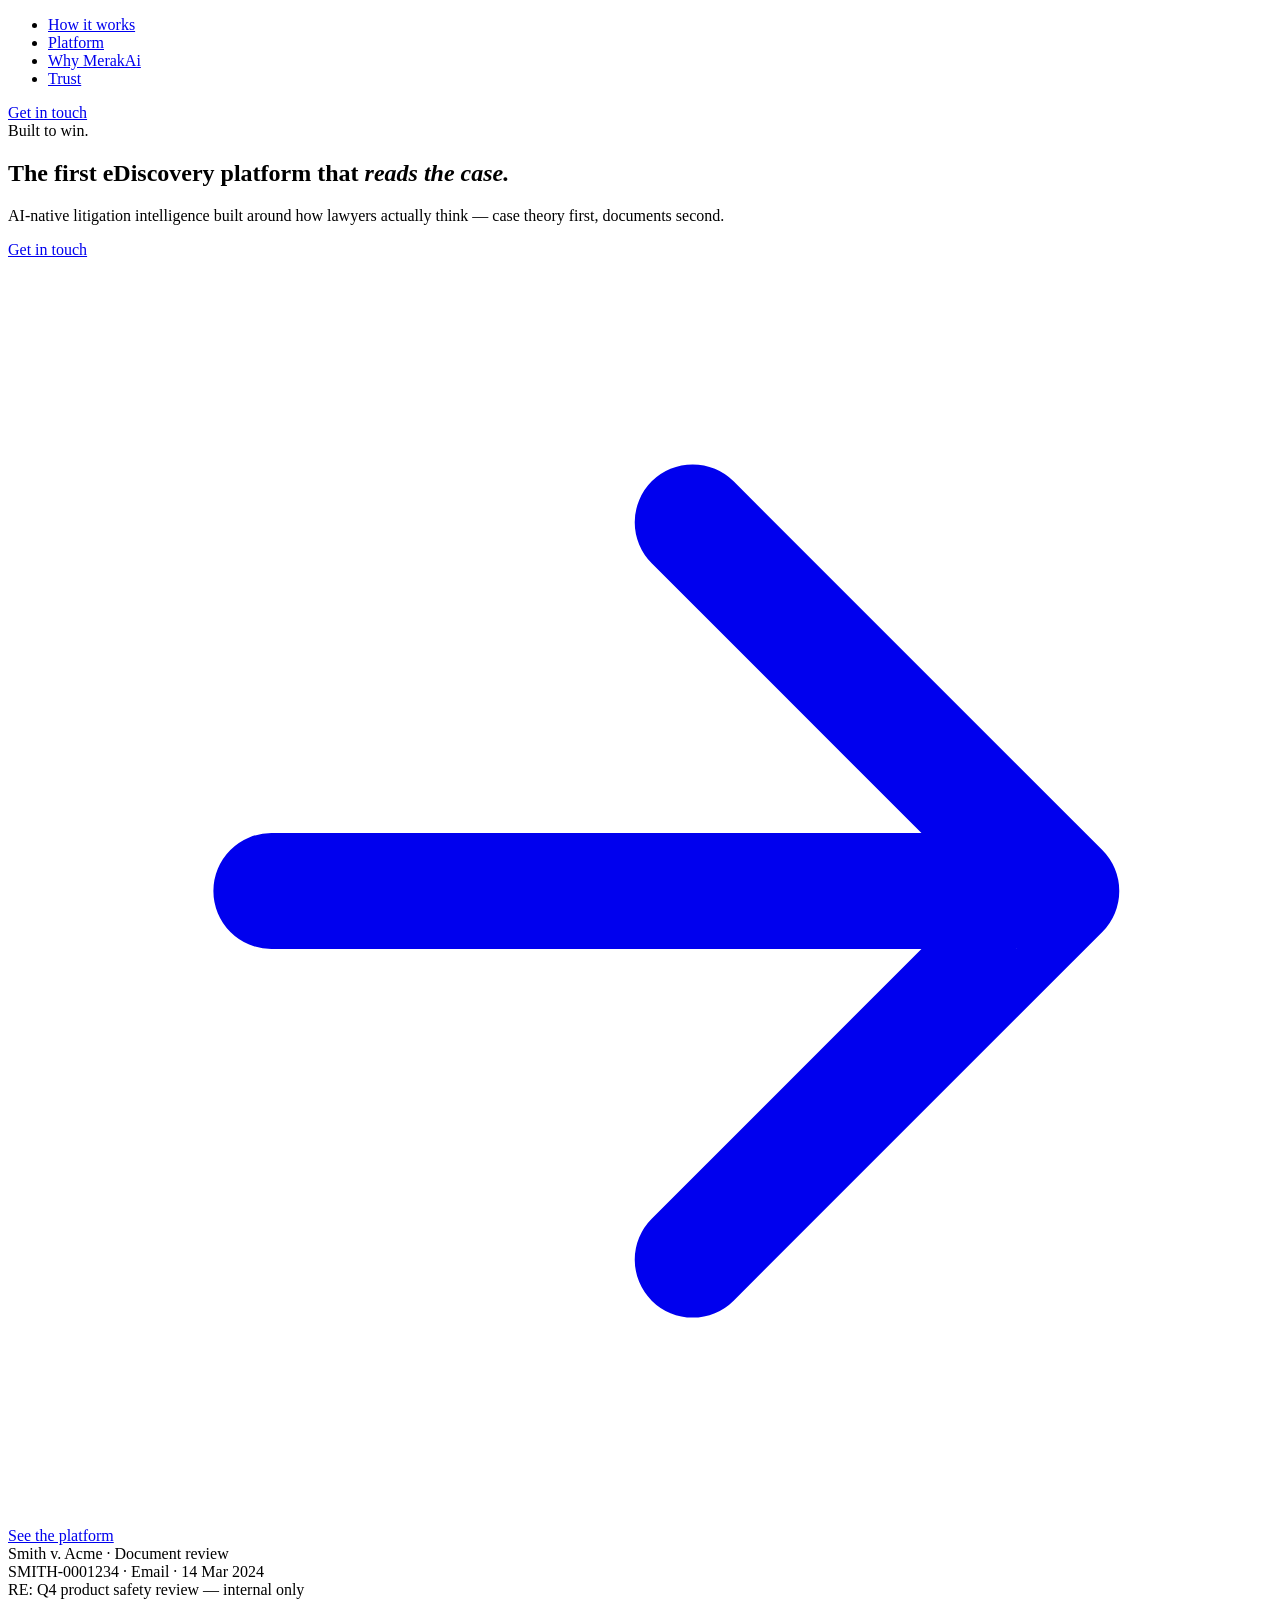
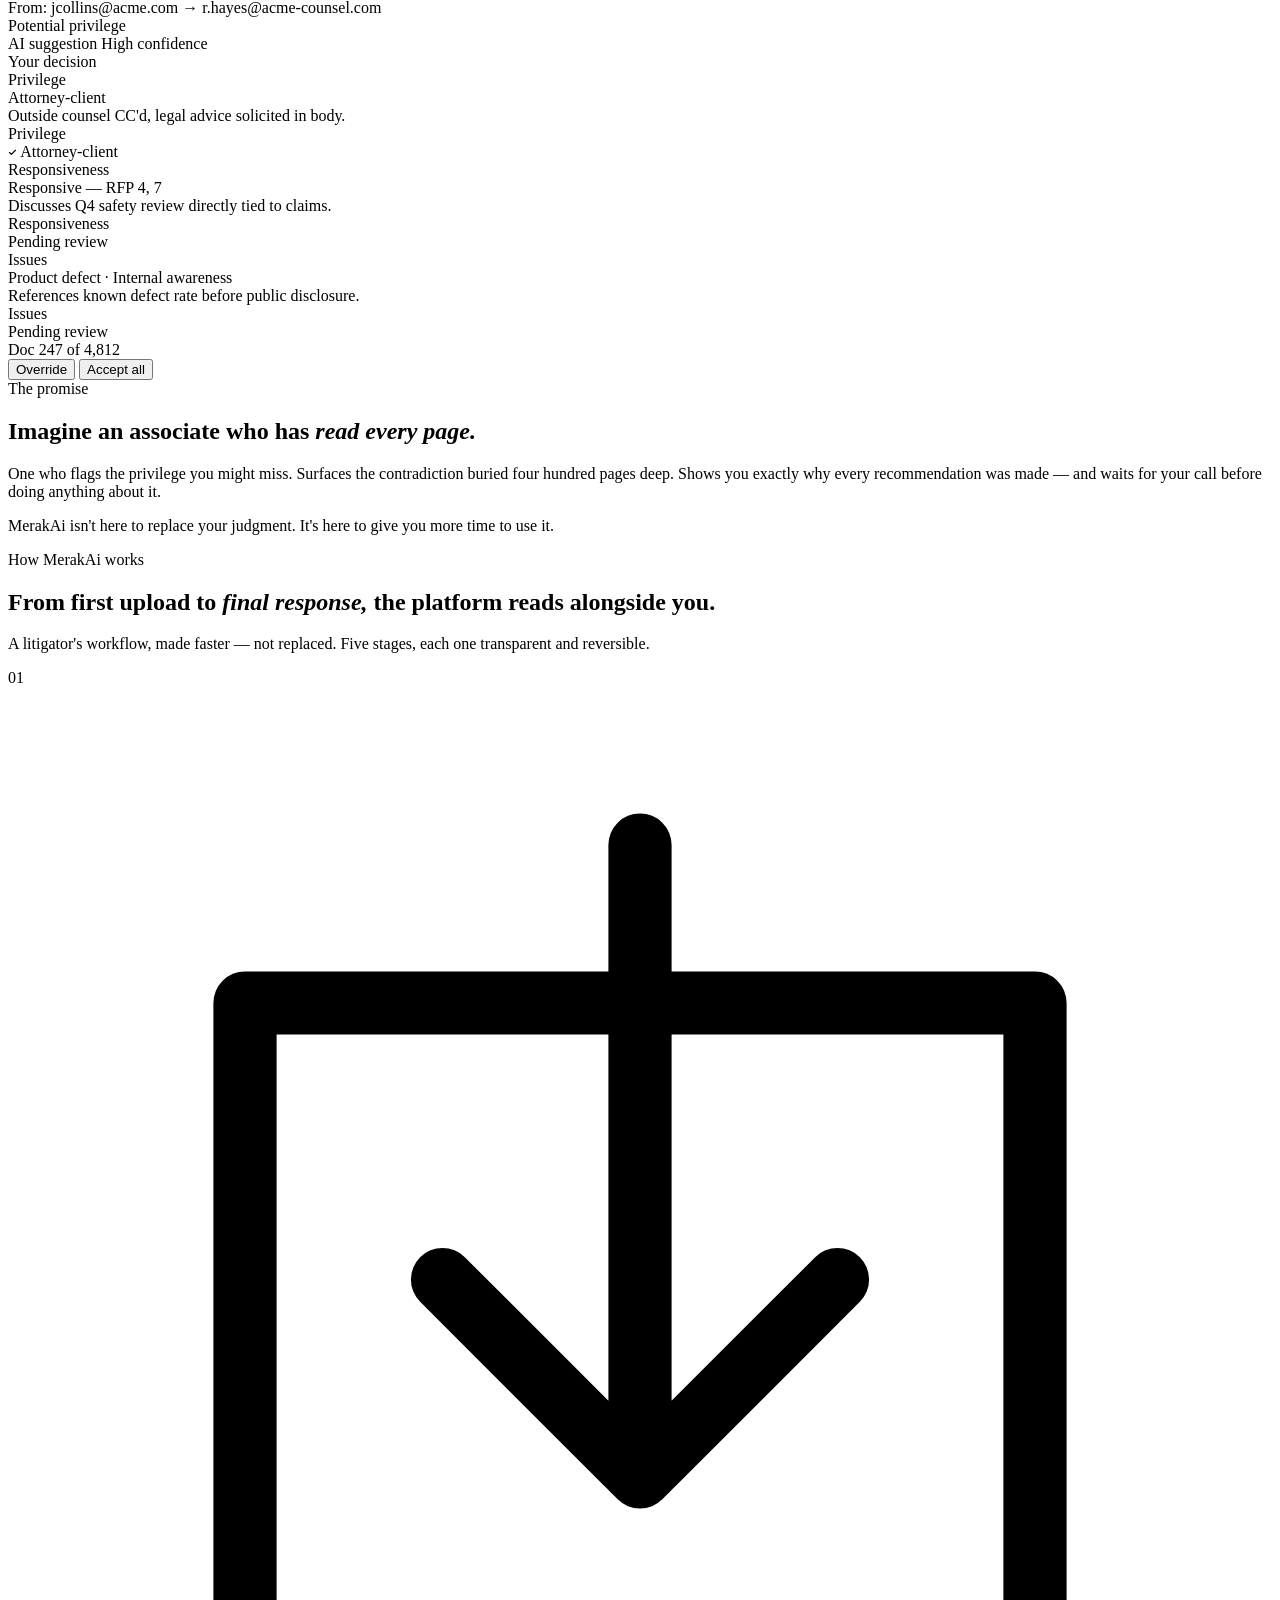
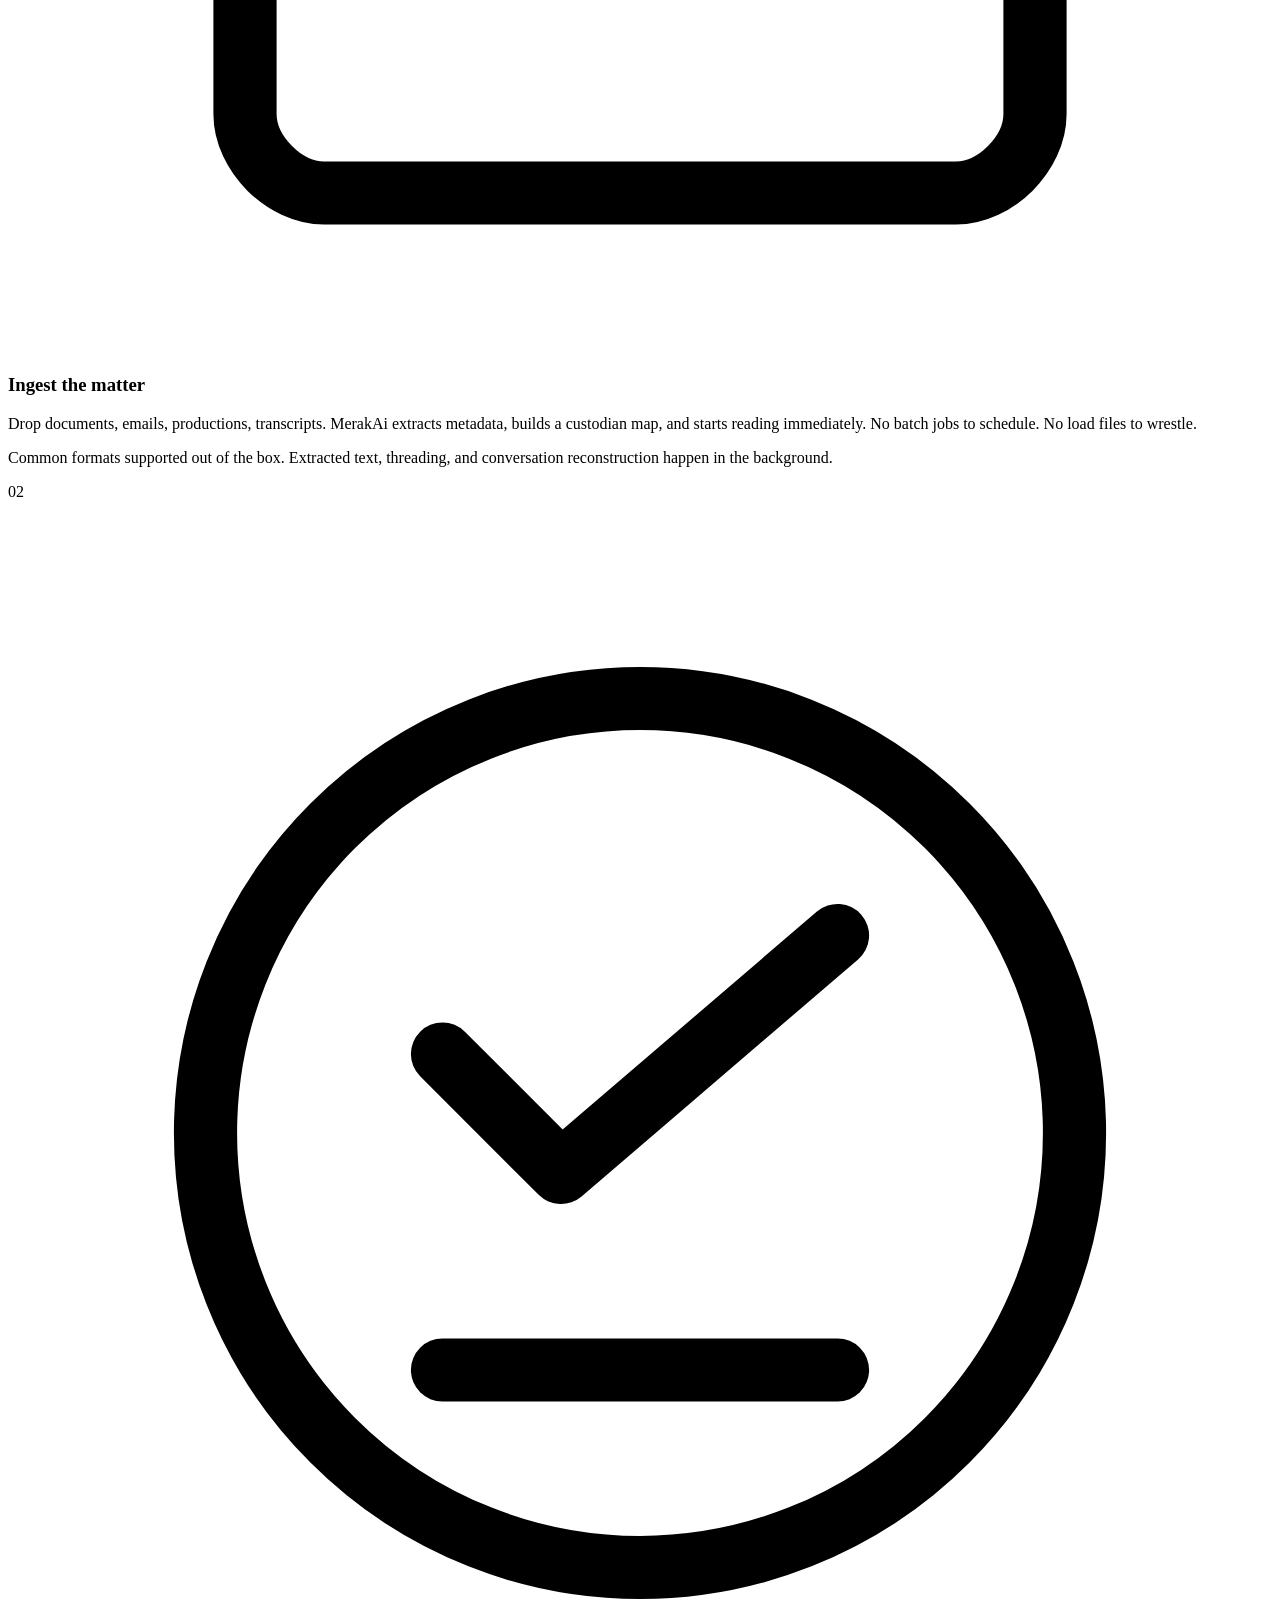
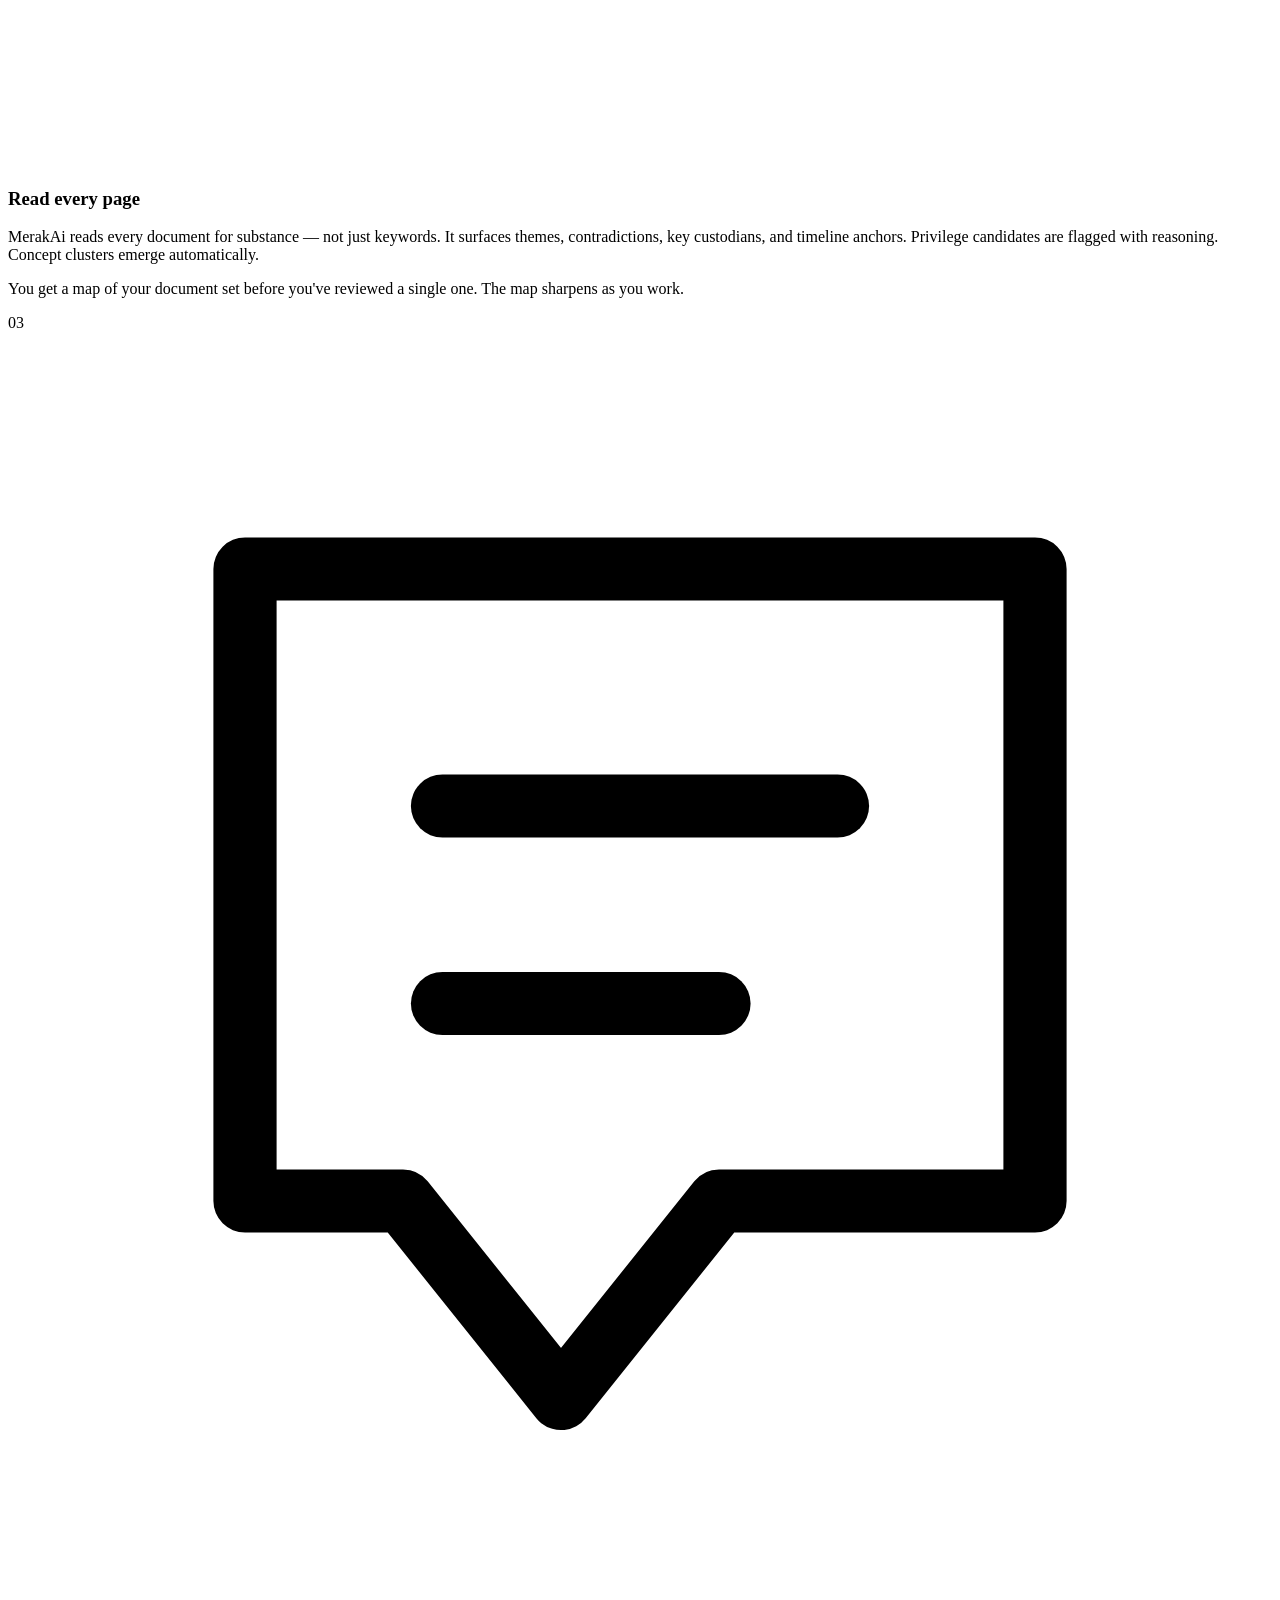
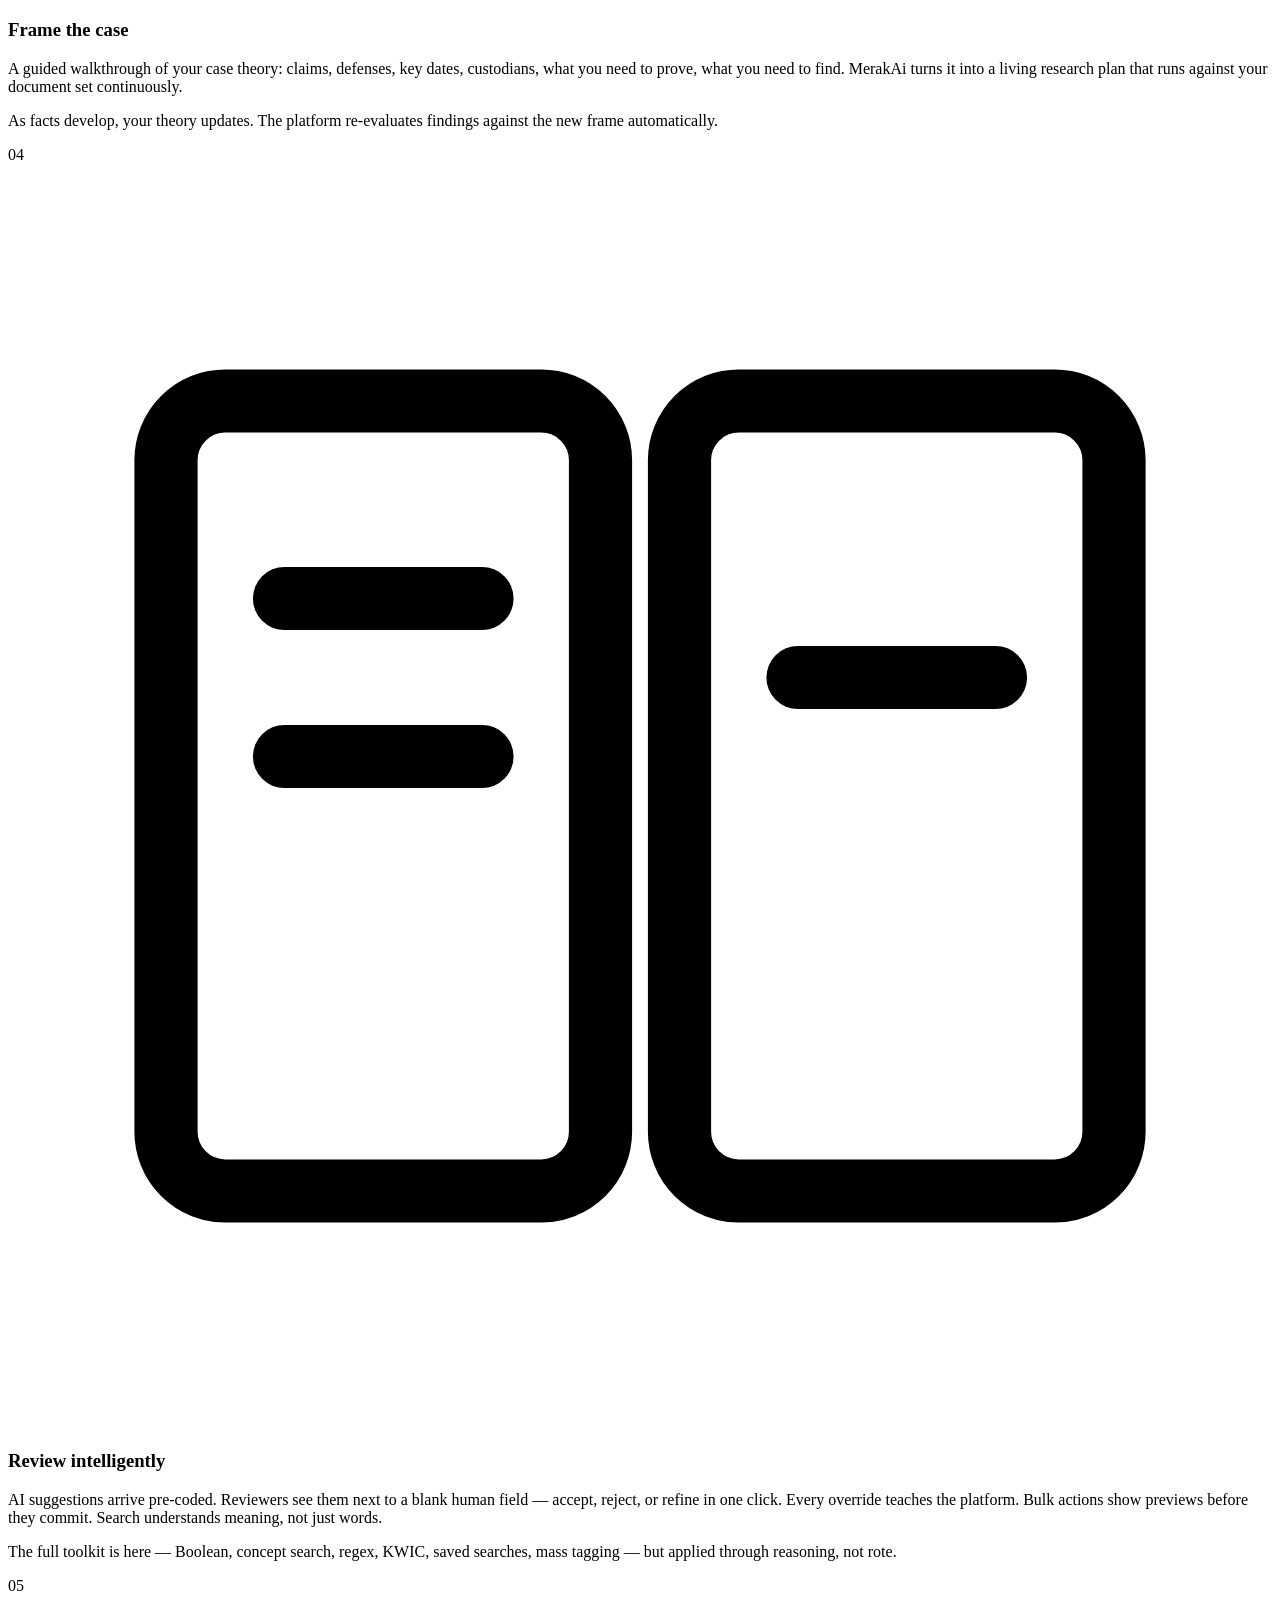
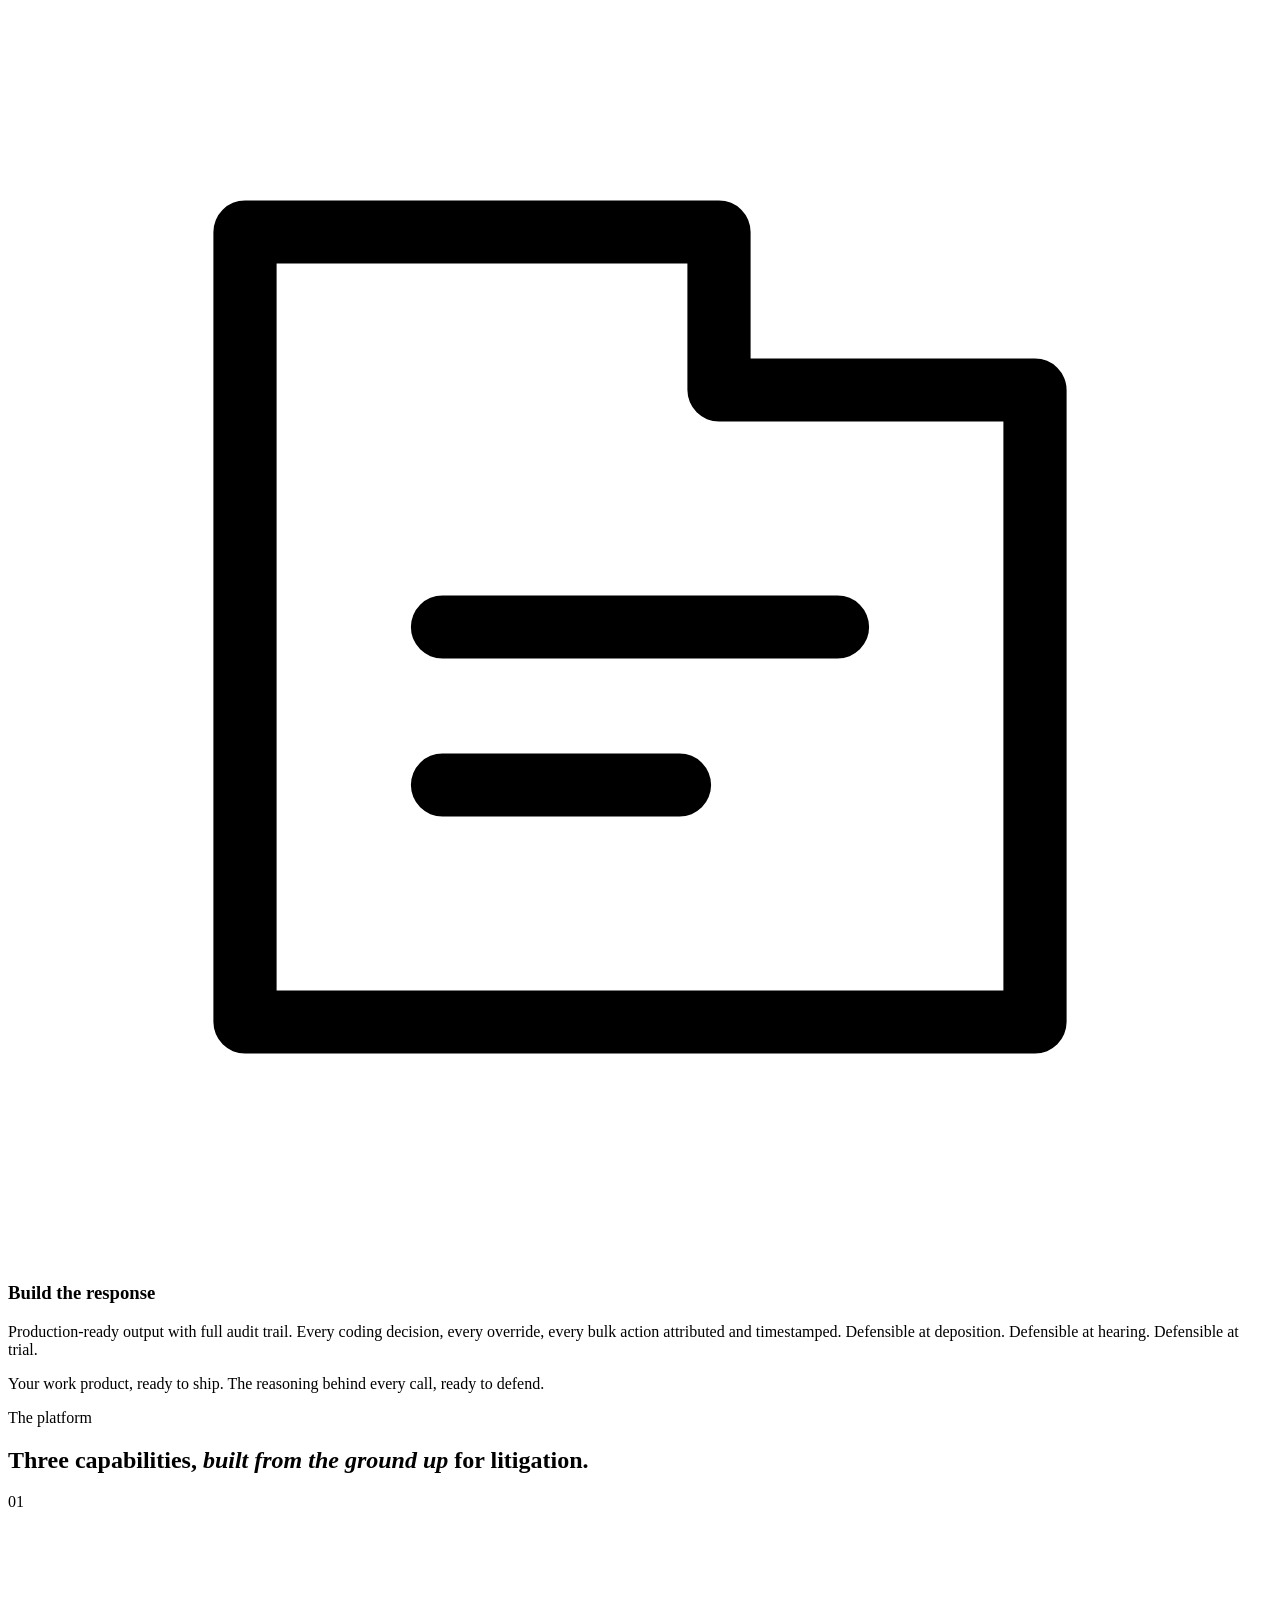
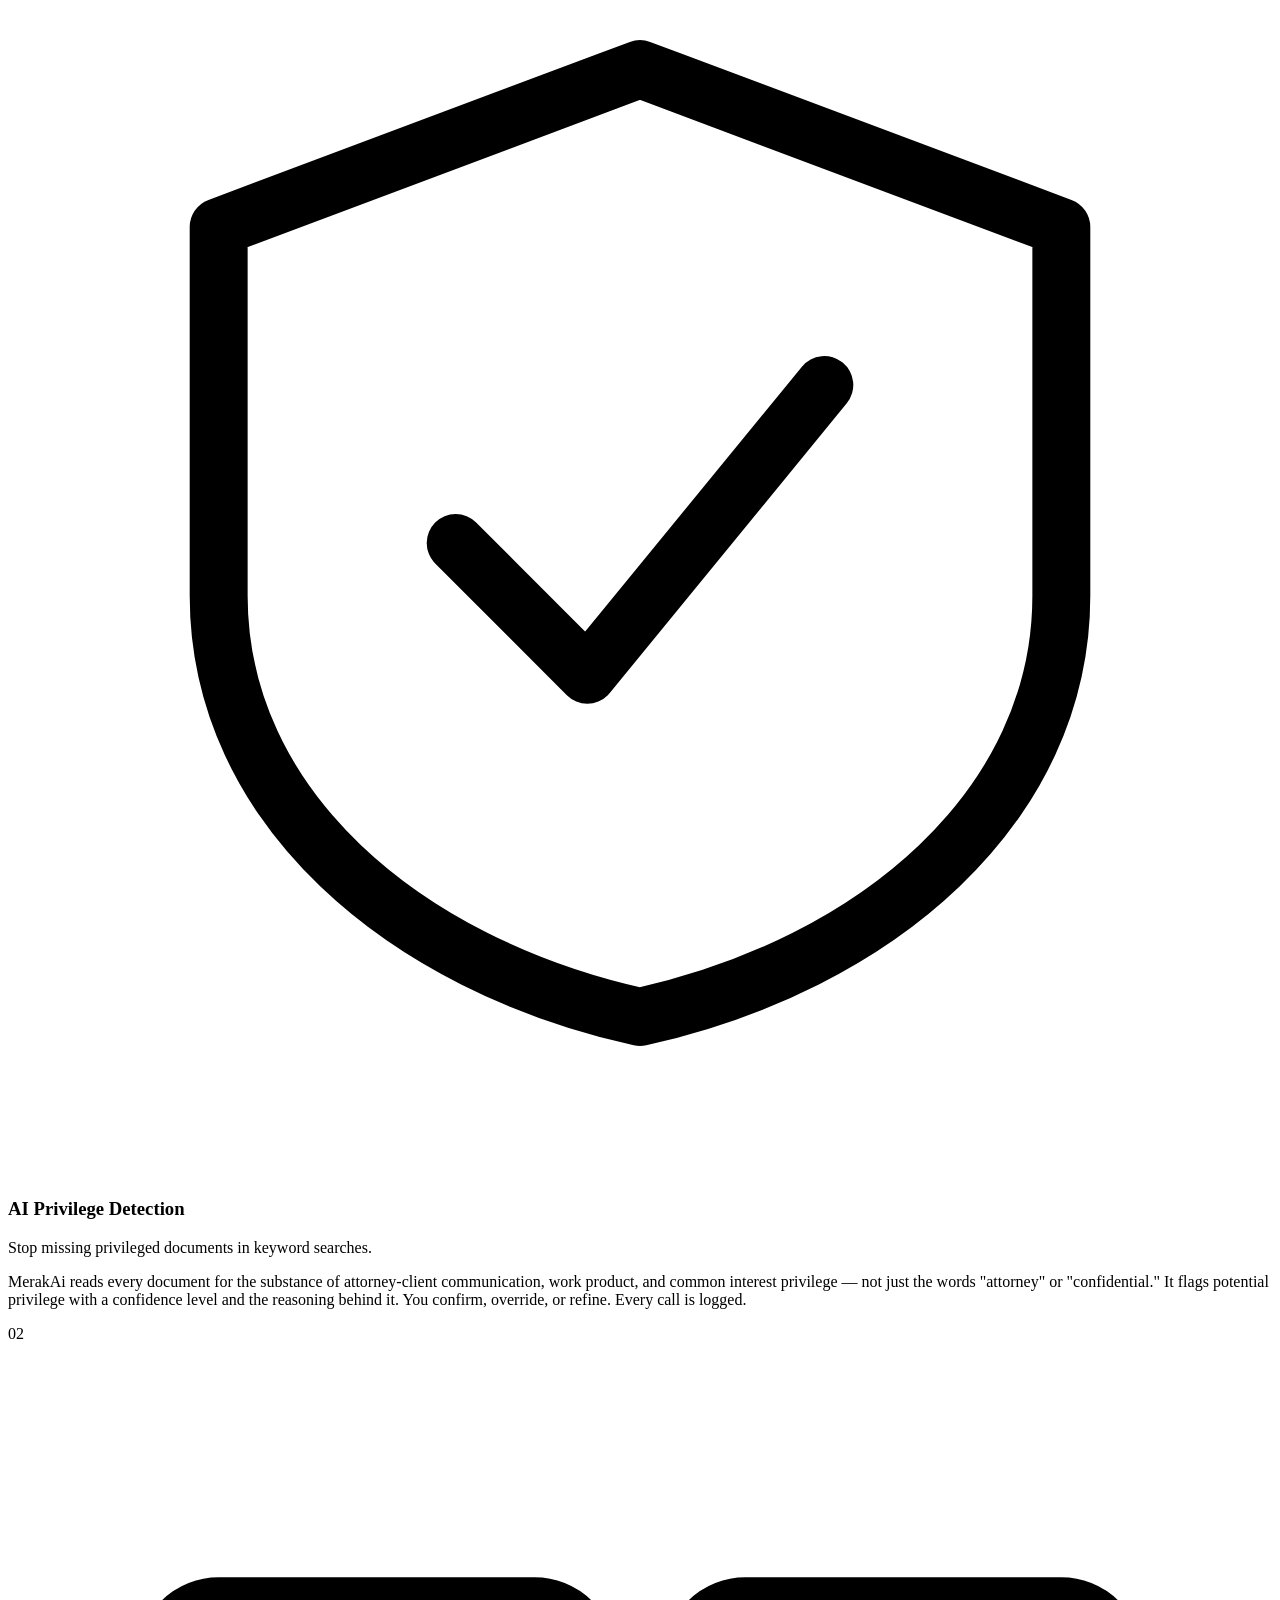
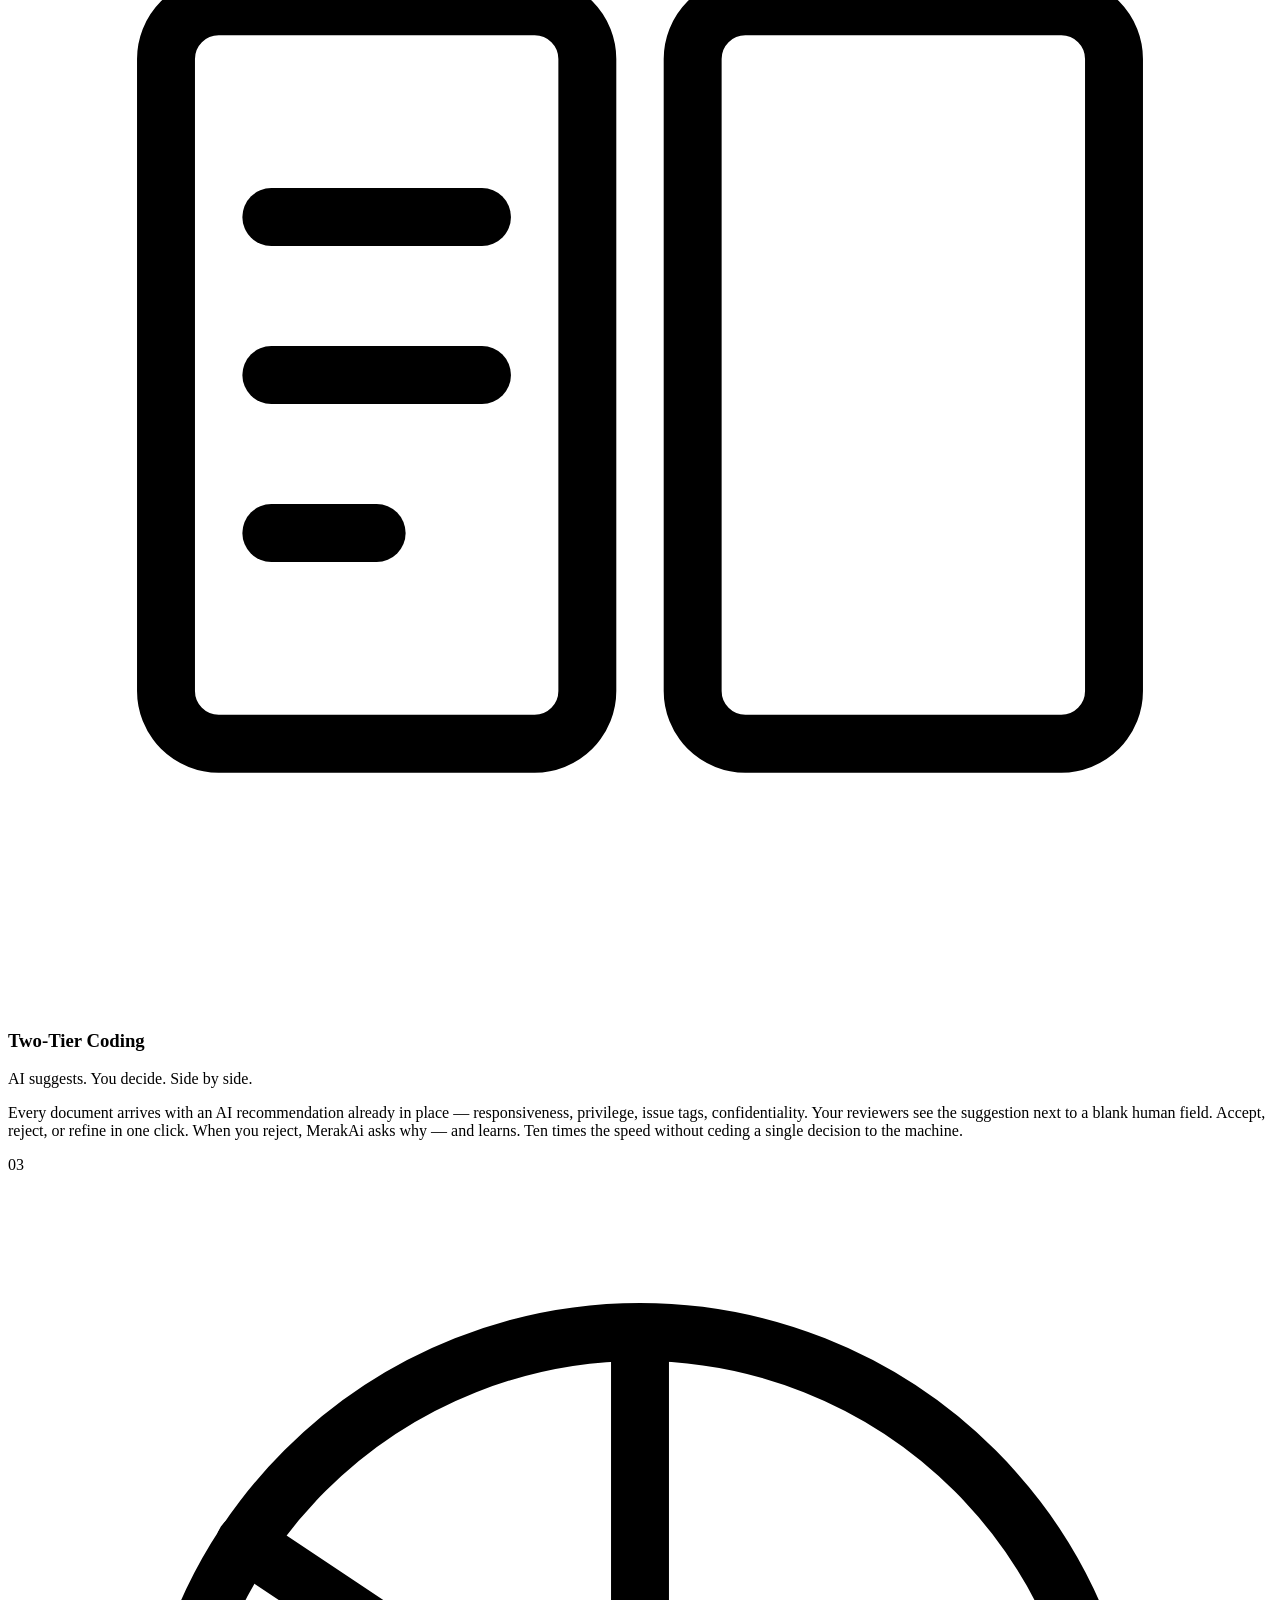
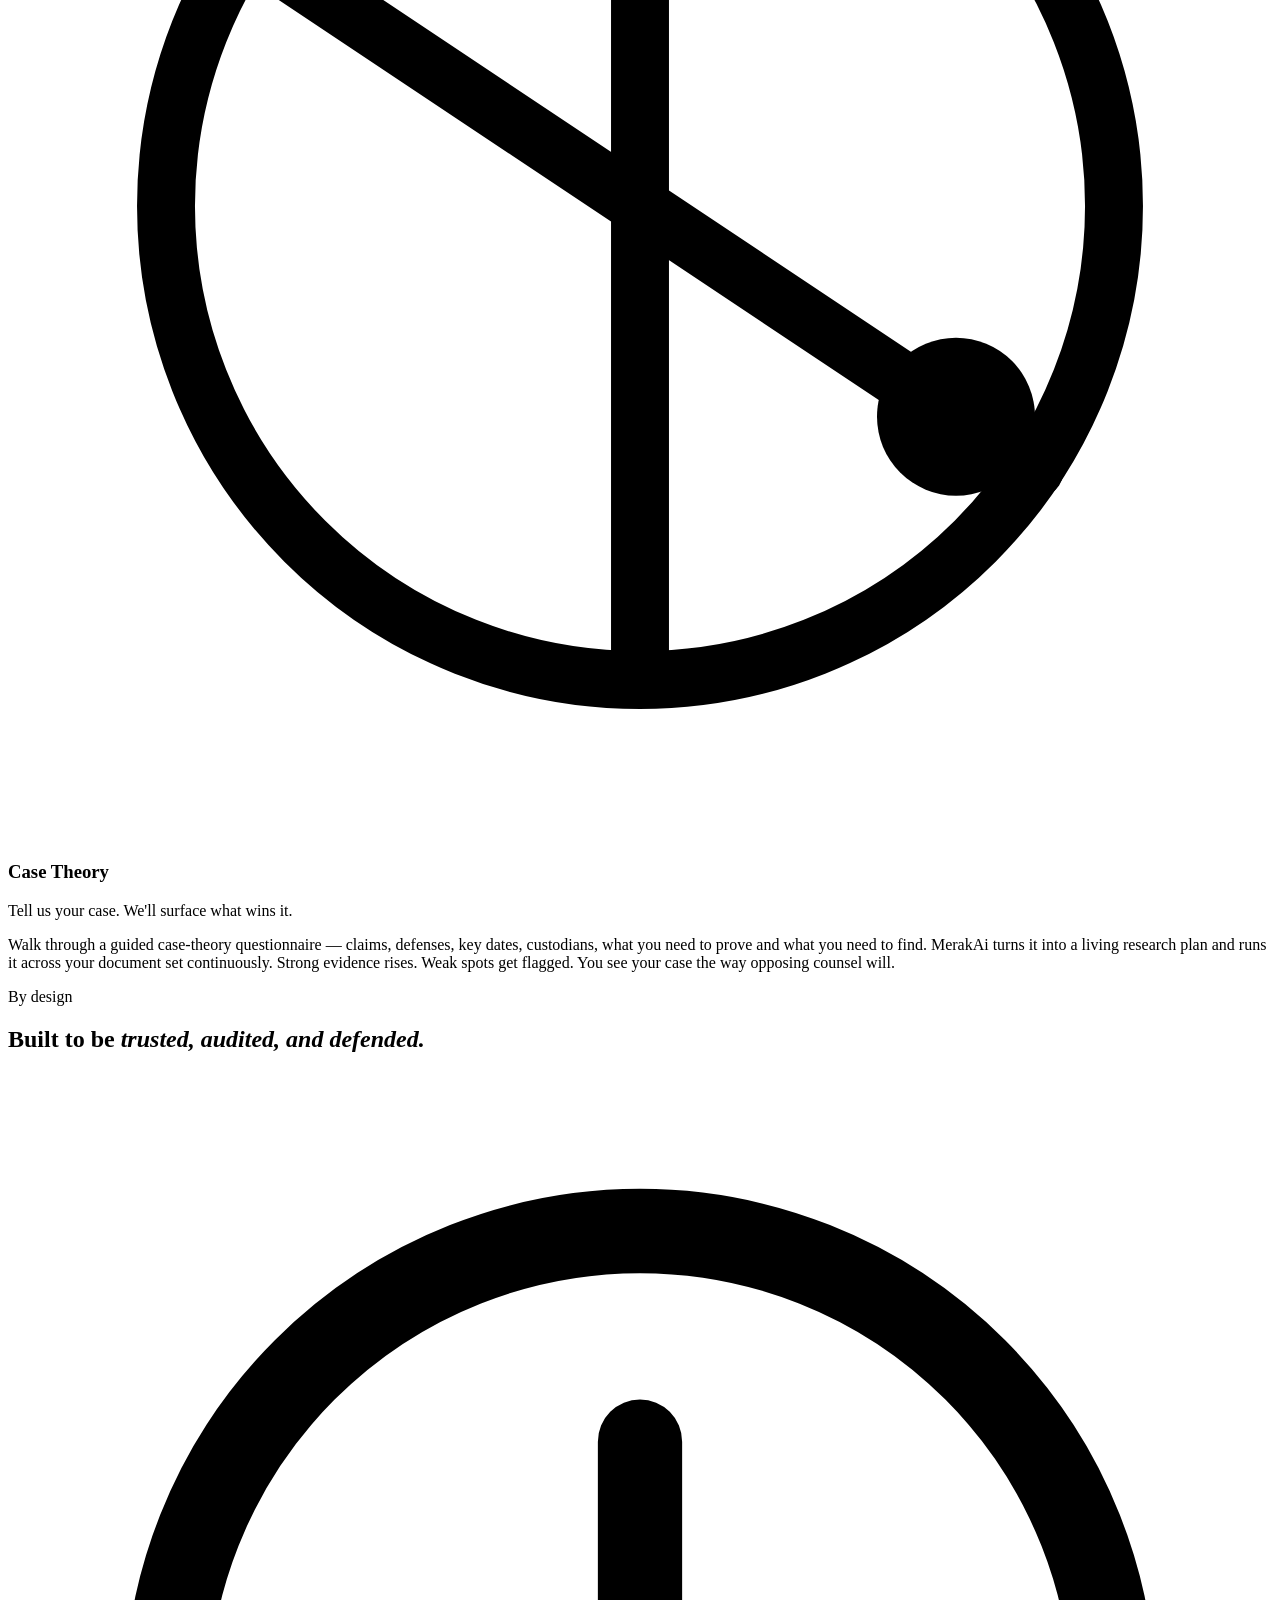
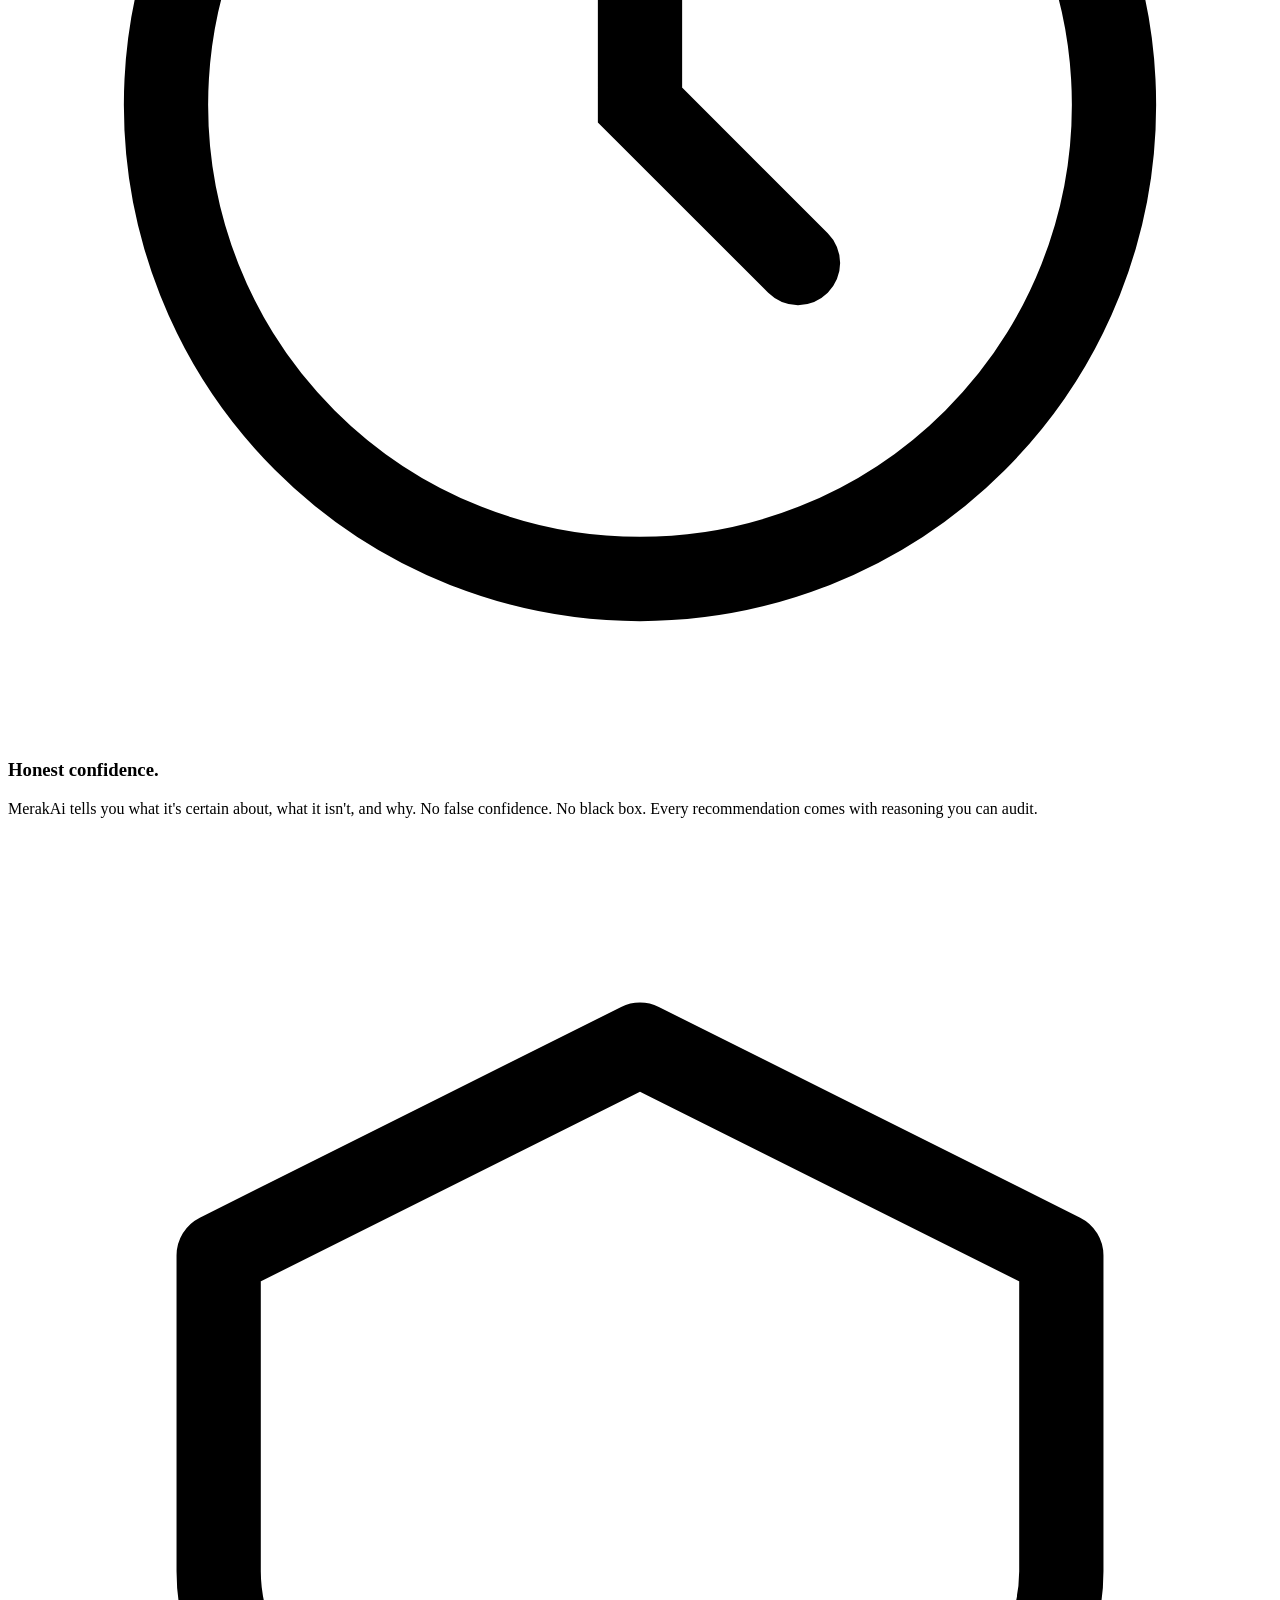
==== public/index.html @ f739e079 "Initial commit: MerakAi marketing site" ====
<!DOCTYPE html>
<html lang="en">
<head>
  <meta charset="UTF-8" />
  <meta name="viewport" content="width=device-width, initial-scale=1.0" />
  <title>MerakAi — Read the case.</title>
  <meta name="description" content="The first eDiscovery platform that reads the case. AI-native litigation intelligence built around how lawyers actually think — case theory first, documents second." />
  <meta name="theme-color" content="#0A0E18" />

  <!-- Open Graph / social sharing -->
  <meta property="og:title" content="MerakAi — Read the case." />
  <meta property="og:description" content="The first eDiscovery platform that reads the case. Built to win." />
  <meta property="og:type" content="website" />
  <meta property="og:url" content="https://merakidiscovery.com" />
  <meta property="og:image" content="https://merakidiscovery.com/og-image.png" />
  <meta name="twitter:card" content="summary_large_image" />
  <meta name="twitter:title" content="MerakAi — Read the case." />
  <meta name="twitter:description" content="The first eDiscovery platform that reads the case." />

  <link rel="icon" type="image/svg+xml" href="/favicon.svg" />
  <link rel="apple-touch-icon" href="/apple-touch-icon.png" />

  <link rel="preconnect" href="https://fonts.googleapis.com" />
  <link rel="preconnect" href="https://fonts.gstatic.com" crossorigin />
  <link href="https://fonts.googleapis.com/css2?family=Fraunces:ital,opsz,wght@0,9..144,300..700;1,9..144,300..700&family=Geist:wght@300;400;500;600&family=Geist+Mono:wght@400;500&display=swap" rel="stylesheet" />

  <link rel="stylesheet" href="/styles.css" />
</head>
<body>

  <!-- ==================== NAVIGATION ==================== -->
  <nav class="nav">
    <div class="nav-inner container">
      <a href="#top" class="nav-logo" aria-label="MerakAi home" id="navLogo"></a>
      <ul class="nav-links">
        <li><a href="#how">How it works</a></li>
        <li><a href="#pillars">Platform</a></li>
        <li><a href="#what-changes">Why MerakAi</a></li>
        <li><a href="#principles">Trust</a></li>
      </ul>
      <div class="nav-cta">
        <a href="#cta" class="btn btn-primary btn-sm">Get in touch</a>
      </div>
    </div>
  </nav>

  <main id="top">

    <!-- ==================== HERO ==================== -->
    <section class="hero">
      <div class="container hero-grid">

        <div class="hero-copy">
          <div class="eyebrow">
            <span class="eyebrow-dot"></span>
            Built to win.
          </div>

          <h1 class="headline">
            The first eDiscovery platform that
            <em>reads the case.</em>
          </h1>

          <p class="subhead">
            AI-native litigation intelligence built around how lawyers actually think — case theory first, documents second.
          </p>

          <div class="cta-row">
            <a href="#cta" class="btn btn-primary btn-hero">
              Get in touch
              <svg class="arrow" viewBox="0 0 24 24" fill="none" stroke="currentColor" stroke-width="2.2" stroke-linecap="round" stroke-linejoin="round" aria-hidden="true">
                <path d="M5 12h14M13 5l7 7-7 7"/>
              </svg>
            </a>
            <a href="#promise" class="btn btn-secondary btn-hero">
              See the platform
            </a>
          </div>
        </div>

        <!-- Product mockup -->
        <div class="mockup-wrap">
          <div class="panel">
            <div class="panel-chrome">
              <span class="chrome-dot"></span>
              <span class="chrome-dot"></span>
              <span class="chrome-dot"></span>
              <span class="chrome-title">Smith v. Acme · Document review</span>
            </div>

            <div class="doc-header">
              <div class="doc-meta-block">
                <div class="doc-bates">SMITH-0001234 · Email · 14 Mar 2024</div>
                <div class="doc-title">RE: Q4 product safety review — internal only</div>
                <div class="doc-from">From: jcollins@acme.com → r.hayes@acme-counsel.com</div>
              </div>
              <div class="priv-flag">
                <span class="pulse"></span>
                Potential privilege
              </div>
            </div>

            <div class="columns-header">
              <div class="col-head col-head-ai">
                AI suggestion
                <span class="conf-badge">High confidence</span>
              </div>
              <div class="col-head">Your decision</div>
            </div>

            <div class="field-row">
              <div class="field-cell field-cell-ai">
                <div class="field-label">Privilege</div>
                <div class="field-value">Attorney-client</div>
                <div class="field-reason">Outside counsel CC'd, legal advice solicited in body.</div>
              </div>
              <div class="field-cell">
                <div class="field-label">Privilege</div>
                <div class="field-value">
                  <span class="check" aria-label="Accepted">
                    <svg width="9" height="9" viewBox="0 0 24 24" fill="none" stroke="currentColor" stroke-width="3" stroke-linecap="round" stroke-linejoin="round"><polyline points="20 6 9 17 4 12"/></svg>
                  </span>
                  Attorney-client
                </div>
              </div>
            </div>

            <div class="field-row">
              <div class="field-cell field-cell-ai">
                <div class="field-label">Responsiveness</div>
                <div class="field-value">Responsive — RFP 4, 7</div>
                <div class="field-reason">Discusses Q4 safety review directly tied to claims.</div>
              </div>
              <div class="field-cell">
                <div class="field-label">Responsiveness</div>
                <div class="field-value">
                  <span class="pending" aria-label="Pending"></span>
                  <span class="empty-field">Pending review</span>
                </div>
              </div>
            </div>

            <div class="field-row">
              <div class="field-cell field-cell-ai">
                <div class="field-label">Issues</div>
                <div class="field-value">Product defect · Internal awareness</div>
                <div class="field-reason">References known defect rate before public disclosure.</div>
              </div>
              <div class="field-cell">
                <div class="field-label">Issues</div>
                <div class="field-value">
                  <span class="pending" aria-label="Pending"></span>
                  <span class="empty-field">Pending review</span>
                </div>
              </div>
            </div>

            <div class="panel-footer">
              <span class="footer-meta">Doc 247 of 4,812</span>
              <div class="footer-actions">
                <button class="mini-btn mini-btn-ghost" type="button">Override</button>
                <button class="mini-btn mini-btn-primary" type="button">Accept all</button>
              </div>
            </div>
          </div>
        </div>

      </div>
    </section>

    <!-- ==================== SECTION 2: THE PROMISE ==================== -->
    <section id="promise" class="section section-promise">
      <div class="container">
        <div class="section-eyebrow">The promise</div>
        <h2 class="section-headline">
          Imagine an associate who has <em>read every page.</em>
        </h2>
        <div class="section-body">
          <p>One who flags the privilege you might miss. Surfaces the contradiction buried four hundred pages deep. Shows you exactly why every recommendation was made — and waits for your call before doing anything about it.</p>
          <p class="emphasis">MerakAi isn't here to replace your judgment. It's here to give you more time to use it.</p>
        </div>
      </div>
    </section>

    <!-- ==================== SECTION 3: HOW MERAKAI WORKS ==================== -->
    <section id="how" class="section section-how">
      <div class="container">
        <div class="section-header-grid">
          <div class="section-eyebrow">How MerakAi works</div>
          <h2 class="section-headline">
            From first upload to <em>final response,</em> the platform reads alongside you.
          </h2>
          <p class="section-lede">
            A litigator's workflow, made faster — not replaced. Five stages, each one transparent and reversible.
          </p>
        </div>

        <div class="workflow">

          <!-- STAGE 1 -->
          <div class="stage">
            <div class="stage-marker">
              <span class="stage-num">01</span>
              <span class="stage-line"></span>
            </div>
            <div class="stage-content">
              <div class="stage-icon" aria-hidden="true">
                <svg viewBox="0 0 32 32" fill="none">
                  <path d="M6 8 L26 8 L26 26 C26 27 25 28 24 28 L8 28 C7 28 6 27 6 26 Z" stroke="currentColor" stroke-width="1.6" stroke-linejoin="round"/>
                  <path d="M16 4 V20 M11 15 L16 20 L21 15" stroke="currentColor" stroke-width="1.6" stroke-linecap="round" stroke-linejoin="round"/>
                </svg>
              </div>
              <h3 class="stage-title">Ingest the matter</h3>
              <p class="stage-body">Drop documents, emails, productions, transcripts. MerakAi extracts metadata, builds a custodian map, and starts reading immediately. No batch jobs to schedule. No load files to wrestle.</p>
              <p class="stage-detail">Common formats supported out of the box. Extracted text, threading, and conversation reconstruction happen in the background.</p>
            </div>
          </div>

          <!-- STAGE 2 -->
          <div class="stage">
            <div class="stage-marker">
              <span class="stage-num">02</span>
              <span class="stage-line"></span>
            </div>
            <div class="stage-content">
              <div class="stage-icon" aria-hidden="true">
                <svg viewBox="0 0 32 32" fill="none">
                  <circle cx="16" cy="16" r="11" stroke="currentColor" stroke-width="1.6"/>
                  <path d="M11 14 L14 17 L21 11" stroke="currentColor" stroke-width="1.6" stroke-linecap="round" stroke-linejoin="round"/>
                  <path d="M11 22 L21 22" stroke="currentColor" stroke-width="1.6" stroke-linecap="round"/>
                </svg>
              </div>
              <h3 class="stage-title">Read every page</h3>
              <p class="stage-body">MerakAi reads every document for substance — not just keywords. It surfaces themes, contradictions, key custodians, and timeline anchors. Privilege candidates are flagged with reasoning. Concept clusters emerge automatically.</p>
              <p class="stage-detail">You get a map of your document set before you've reviewed a single one. The map sharpens as you work.</p>
            </div>
          </div>

          <!-- STAGE 3 -->
          <div class="stage">
            <div class="stage-marker">
              <span class="stage-num">03</span>
              <span class="stage-line"></span>
            </div>
            <div class="stage-content">
              <div class="stage-icon" aria-hidden="true">
                <svg viewBox="0 0 32 32" fill="none">
                  <path d="M6 6 L26 6 L26 22 L18 22 L14 27 L10 22 L6 22 Z" stroke="currentColor" stroke-width="1.6" stroke-linejoin="round"/>
                  <line x1="11" y1="12" x2="21" y2="12" stroke="currentColor" stroke-width="1.6" stroke-linecap="round"/>
                  <line x1="11" y1="17" x2="18" y2="17" stroke="currentColor" stroke-width="1.6" stroke-linecap="round"/>
                </svg>
              </div>
              <h3 class="stage-title">Frame the case</h3>
              <p class="stage-body">A guided walkthrough of your case theory: claims, defenses, key dates, custodians, what you need to prove, what you need to find. MerakAi turns it into a living research plan that runs against your document set continuously.</p>
              <p class="stage-detail">As facts develop, your theory updates. The platform re-evaluates findings against the new frame automatically.</p>
            </div>
          </div>

          <!-- STAGE 4 -->
          <div class="stage">
            <div class="stage-marker">
              <span class="stage-num">04</span>
              <span class="stage-line"></span>
            </div>
            <div class="stage-content">
              <div class="stage-icon" aria-hidden="true">
                <svg viewBox="0 0 32 32" fill="none">
                  <rect x="4" y="6" width="11" height="20" rx="1.5" stroke="currentColor" stroke-width="1.6"/>
                  <rect x="17" y="6" width="11" height="20" rx="1.5" stroke="currentColor" stroke-width="1.6"/>
                  <line x1="7" y1="11" x2="12" y2="11" stroke="currentColor" stroke-width="1.6" stroke-linecap="round"/>
                  <line x1="7" y1="15" x2="12" y2="15" stroke="currentColor" stroke-width="1.6" stroke-linecap="round"/>
                  <line x1="20" y1="13" x2="25" y2="13" stroke="currentColor" stroke-width="1.6" stroke-linecap="round"/>
                </svg>
              </div>
              <h3 class="stage-title">Review intelligently</h3>
              <p class="stage-body">AI suggestions arrive pre-coded. Reviewers see them next to a blank human field — accept, reject, or refine in one click. Every override teaches the platform. Bulk actions show previews before they commit. Search understands meaning, not just words.</p>
              <p class="stage-detail">The full toolkit is here — Boolean, concept search, regex, KWIC, saved searches, mass tagging — but applied through reasoning, not rote.</p>
            </div>
          </div>

          <!-- STAGE 5 -->
          <div class="stage">
            <div class="stage-marker">
              <span class="stage-num">05</span>
              <span class="stage-line stage-line-last"></span>
            </div>
            <div class="stage-content">
              <div class="stage-icon" aria-hidden="true">
                <svg viewBox="0 0 32 32" fill="none">
                  <path d="M6 26 L26 26 L26 10 L18 10 L18 6 L6 6 Z" stroke="currentColor" stroke-width="1.6" stroke-linejoin="round"/>
                  <path d="M11 16 L21 16 M11 20 L17 20" stroke="currentColor" stroke-width="1.6" stroke-linecap="round"/>
                </svg>
              </div>
              <h3 class="stage-title">Build the response</h3>
              <p class="stage-body">Production-ready output with full audit trail. Every coding decision, every override, every bulk action attributed and timestamped. Defensible at deposition. Defensible at hearing. Defensible at trial.</p>
              <p class="stage-detail">Your work product, ready to ship. The reasoning behind every call, ready to defend.</p>
            </div>
          </div>

        </div>
      </div>
    </section>

    <!-- ==================== SECTION 3: THE THREE PILLARS ==================== -->
    <section id="pillars" class="section section-pillars">
      <div class="container">
        <div class="section-header-grid">
          <div class="section-eyebrow">The platform</div>
          <h2 class="section-headline">
            Three capabilities, <em>built from the ground up</em> for litigation.
          </h2>
        </div>

        <div class="pillars-grid">

          <!-- PILLAR 1: AI Privilege Detection -->
          <div class="pillar">
            <div class="pillar-num">01</div>
            <div class="pillar-icon" aria-hidden="true">
              <svg viewBox="0 0 48 48" fill="none">
                <path d="M24 6 L40 12 L40 26 C40 34 33 40 24 42 C15 40 8 34 8 26 L8 12 Z" stroke="currentColor" stroke-width="2.2" stroke-linejoin="round"/>
                <path d="M17 24 L22 29 L31 18" stroke="currentColor" stroke-width="2.2" stroke-linecap="round" stroke-linejoin="round"/>
              </svg>
            </div>
            <h3 class="pillar-title">AI Privilege Detection</h3>
            <p class="pillar-tagline">Stop missing privileged documents in keyword searches.</p>
            <p class="pillar-body">MerakAi reads every document for the substance of attorney-client communication, work product, and common interest privilege — not just the words "attorney" or "confidential." It flags potential privilege with a confidence level and the reasoning behind it. You confirm, override, or refine. Every call is logged.</p>
          </div>

          <!-- PILLAR 2: Two-Tier Coding -->
          <div class="pillar pillar-featured">
            <div class="pillar-num">02</div>
            <div class="pillar-icon" aria-hidden="true">
              <svg viewBox="0 0 48 48" fill="none">
                <rect x="6" y="10" width="16" height="28" rx="2" stroke="currentColor" stroke-width="2.2"/>
                <rect x="26" y="10" width="16" height="28" rx="2" stroke="currentColor" stroke-width="2.2"/>
                <line x1="10" y1="18" x2="18" y2="18" stroke="currentColor" stroke-width="2.2" stroke-linecap="round"/>
                <line x1="10" y1="24" x2="18" y2="24" stroke="currentColor" stroke-width="2.2" stroke-linecap="round"/>
                <line x1="10" y1="30" x2="14" y2="30" stroke="currentColor" stroke-width="2.2" stroke-linecap="round"/>
              </svg>
            </div>
            <h3 class="pillar-title">Two-Tier Coding</h3>
            <p class="pillar-tagline">AI suggests. You decide. Side by side.</p>
            <p class="pillar-body">Every document arrives with an AI recommendation already in place — responsiveness, privilege, issue tags, confidentiality. Your reviewers see the suggestion next to a blank human field. Accept, reject, or refine in one click. When you reject, MerakAi asks why — and learns. Ten times the speed without ceding a single decision to the machine.</p>
          </div>

          <!-- PILLAR 3: Strategy Builder -->
          <div class="pillar">
            <div class="pillar-num">03</div>
            <div class="pillar-icon" aria-hidden="true">
              <svg viewBox="0 0 48 48" fill="none">
                <circle cx="24" cy="24" r="18" stroke="currentColor" stroke-width="2.2"/>
                <line x1="24" y1="6" x2="24" y2="42" stroke="currentColor" stroke-width="2.2"/>
                <path d="M9 14 L39 34" stroke="currentColor" stroke-width="2.2" stroke-linecap="round"/>
                <circle cx="36" cy="32" r="3" fill="currentColor"/>
              </svg>
            </div>
            <h3 class="pillar-title">Case Theory</h3>
            <p class="pillar-tagline">Tell us your case. We'll surface what wins it.</p>
            <p class="pillar-body">Walk through a guided case-theory questionnaire — claims, defenses, key dates, custodians, what you need to prove and what you need to find. MerakAi turns it into a living research plan and runs it across your document set continuously. Strong evidence rises. Weak spots get flagged. You see your case the way opposing counsel will.</p>
          </div>

        </div>
      </div>
    </section>

    <!-- ==================== SECTION 4: TRUST PRINCIPLES ==================== -->
    <section id="principles" class="section section-principles">
      <div class="container">
        <div class="section-eyebrow">By design</div>
        <h2 class="section-headline">
          Built to be <em>trusted, audited, and defended.</em>
        </h2>

        <div class="principles-grid">

          <div class="principle">
            <div class="principle-marker">
              <svg viewBox="0 0 24 24" fill="none" aria-hidden="true">
                <circle cx="12" cy="12" r="9" stroke="currentColor" stroke-width="1.6"/>
                <path d="M12 7v5l3 3" stroke="currentColor" stroke-width="1.6" stroke-linecap="round"/>
              </svg>
            </div>
            <div class="principle-content">
              <h3 class="principle-title">Honest confidence.</h3>
              <p class="principle-body">MerakAi tells you what it's certain about, what it isn't, and why. No false confidence. No black box. Every recommendation comes with reasoning you can audit.</p>
            </div>
          </div>

          <div class="principle">
            <div class="principle-marker">
              <svg viewBox="0 0 24 24" fill="none" aria-hidden="true">
                <path d="M12 4 L20 8 V14 C20 17 16 20 12 21 C8 20 4 17 4 14 V8 Z" stroke="currentColor" stroke-width="1.6" stroke-linejoin="round"/>
              </svg>
            </div>
            <div class="principle-content">
              <h3 class="principle-title">You decide. Always.</h3>
              <p class="principle-body">Every AI recommendation is a suggestion. Every bulk operation shows a preview before it commits. Nothing is auto-applied to your record.</p>
            </div>
          </div>

          <div class="principle">
            <div class="principle-marker">
              <svg viewBox="0 0 24 24" fill="none" aria-hidden="true">
                <rect x="4" y="6" width="16" height="14" rx="1.5" stroke="currentColor" stroke-width="1.6"/>
                <line x1="8" y1="11" x2="16" y2="11" stroke="currentColor" stroke-width="1.6" stroke-linecap="round"/>
                <line x1="8" y1="15" x2="13" y2="15" stroke="currentColor" stroke-width="1.6" stroke-linecap="round"/>
              </svg>
            </div>
            <div class="principle-content">
              <h3 class="principle-title">Defensible by design.</h3>
              <p class="principle-body">Every decision, override, and bulk action is attributed and timestamped in an immutable log. Bring it to a hearing.</p>
            </div>
          </div>

          <div class="principle">
            <div class="principle-marker">
              <svg viewBox="0 0 24 24" fill="none" aria-hidden="true">
                <rect x="5" y="10" width="14" height="10" rx="1.5" stroke="currentColor" stroke-width="1.6"/>
                <path d="M8 10 V7 C8 5 10 3 12 3 C14 3 16 5 16 7 V10" stroke="currentColor" stroke-width="1.6" stroke-linecap="round"/>
              </svg>
            </div>
            <div class="principle-content">
              <h3 class="principle-title">Your data. Your control.</h3>
              <p class="principle-body">AI analysis can be disabled at the matter or document level. Anthropic, our AI partner, never trains models on your data. Period.</p>
            </div>
          </div>

        </div>
      </div>
    </section>

    <!-- ==================== SECTION 6: WHAT CHANGES ==================== -->
    <section id="what-changes" class="section section-changes">
      <div class="container">
        <div class="section-header-grid">
          <div class="section-eyebrow">What changes</div>
          <h2 class="section-headline">
            What changes when your platform <em>reads the case.</em>
          </h2>
          <p class="section-lede">
            Legacy review platforms hold your documents. MerakAi is different — and the difference shows up in the parts of litigation that matter most.
          </p>
        </div>

        <div class="changes-grid">

          <!-- Row 1 -->
          <div class="change-row">
            <div class="change-before">
              <div class="change-label">Legacy platforms</div>
              <p class="change-text">Documents sit in a repository. You search them with keywords. Hits return without context. The platform doesn't know what your case is about.</p>
            </div>
            <div class="change-arrow" aria-hidden="true">
              <svg viewBox="0 0 32 24" fill="none">
                <path d="M2 12 L26 12 M20 6 L26 12 L20 18" stroke="currentColor" stroke-width="2" stroke-linecap="round" stroke-linejoin="round"/>
              </svg>
            </div>
            <div class="change-after">
              <div class="change-label change-label-merakai">With MerakAi</div>
              <p class="change-text">Every document has been read. Themes, custodians, and contradictions are surfaced before you start. The platform understands what you're trying to prove — and looks for it.</p>
            </div>
          </div>

          <!-- Row 2 -->
          <div class="change-row">
            <div class="change-before">
              <div class="change-label">Legacy platforms</div>
              <p class="change-text">Privilege review is a manual sweep. You hope your reviewers caught it. Misses don't surface until the other side raises them in a clawback motion.</p>
            </div>
            <div class="change-arrow" aria-hidden="true">
              <svg viewBox="0 0 32 24" fill="none">
                <path d="M2 12 L26 12 M20 6 L26 12 L20 18" stroke="currentColor" stroke-width="2" stroke-linecap="round" stroke-linejoin="round"/>
              </svg>
            </div>
            <div class="change-after">
              <div class="change-label change-label-merakai">With MerakAi</div>
              <p class="change-text">Privilege candidates are flagged on every document with confidence levels and reasoning. You confirm, override, or refine. Every decision attributed and logged. Defensible by design.</p>
            </div>
          </div>

          <!-- Row 3 -->
          <div class="change-row">
            <div class="change-before">
              <div class="change-label">Legacy platforms</div>
              <p class="change-text">Strategy lives in your head, in case management software, in a separate brief. The review tool doesn't know about it. Findings don't ladder back to the theory of the case.</p>
            </div>
            <div class="change-arrow" aria-hidden="true">
              <svg viewBox="0 0 32 24" fill="none">
                <path d="M2 12 L26 12 M20 6 L26 12 L20 18" stroke="currentColor" stroke-width="2" stroke-linecap="round" stroke-linejoin="round"/>
              </svg>
            </div>
            <div class="change-after">
              <div class="change-label change-label-merakai">With MerakAi</div>
              <p class="change-text">Your case theory lives in the platform. Every document is read against it. Strong evidence rises. Weak spots get flagged. The strategy and the review are the same activity.</p>
            </div>
          </div>

          <!-- Row 4 -->
          <div class="change-row">
            <div class="change-before">
              <div class="change-label">Legacy platforms</div>
              <p class="change-text">AI features are bolted on years after the platform was built. Coding suggestions live in a separate panel. Confidence is opaque. You either trust the model or you don't.</p>
            </div>
            <div class="change-arrow" aria-hidden="true">
              <svg viewBox="0 0 32 24" fill="none">
                <path d="M2 12 L26 12 M20 6 L26 12 L20 18" stroke="currentColor" stroke-width="2" stroke-linecap="round" stroke-linejoin="round"/>
              </svg>
            </div>
            <div class="change-after">
              <div class="change-label change-label-merakai">With MerakAi</div>
              <p class="change-text">Built from day one as an AI-native platform. Every suggestion comes with confidence and reasoning. Every override teaches the system. You're not trusting a black box — you're working with a partner that shows its work.</p>
            </div>
          </div>

        </div>
      </div>
    </section>

    <!-- ==================== SECTION 5: FINAL CTA ==================== -->
    <section id="cta" class="section section-cta">
      <div class="container">
        <div class="cta-eyebrow">The platform is taking shape</div>
        <h2 class="cta-headline">
          See what your case looks like with <em>intelligence applied.</em>
        </h2>
        <p class="cta-subhead">Drop your email. We'll reach out when there's something real to share.</p>

        <form id="waitlistForm" class="waitlist-form" action="https://formspree.io/f/FORMSPREE_ENDPOINT_HERE" method="POST">
          <div class="form-row">
            <input
              type="email"
              name="email"
              required
              placeholder="you@firm.com"
              class="email-input"
              aria-label="Email address" />
            <button type="submit" class="btn btn-primary btn-cta">
              Get in touch
              <svg class="arrow" viewBox="0 0 24 24" fill="none" stroke="currentColor" stroke-width="2.2" stroke-linecap="round" stroke-linejoin="round" aria-hidden="true">
                <path d="M5 12h14M13 5l7 7-7 7"/>
              </svg>
            </button>
          </div>
          <input type="hidden" name="_subject" value="MerakAi — new contact" />
          <input type="text" name="_gotcha" style="display:none" />
          <p class="form-disclaimer">No spam. We email when there's something real to say.</p>
        </form>

        <div id="waitlistSuccess" class="waitlist-success" hidden>
          <div class="success-icon" aria-hidden="true">
            <svg viewBox="0 0 24 24" fill="none" stroke="currentColor" stroke-width="2" stroke-linecap="round" stroke-linejoin="round"><polyline points="20 6 9 17 4 12"/></svg>
          </div>
          <p class="success-message">Thanks. We'll be in touch.</p>
        </div>
      </div>
    </section>

  </main>

  <!-- ==================== FOOTER ==================== -->
  <footer class="footer">
    <div class="container footer-grid">
      <div class="footer-left">
        <div class="footer-logo" id="footerLogo"></div>
        <p class="footer-tagline">Read the case.</p>
      </div>
      <div class="footer-right">
        <a href="mailto:support@merakidiscovery.com" class="footer-link">support@merakidiscovery.com</a>
        <p class="footer-copy">© 2026 MerakAi. All rights reserved.</p>
      </div>
    </div>
  </footer>

  <script src="/script.js"></script>
</body>
</html>
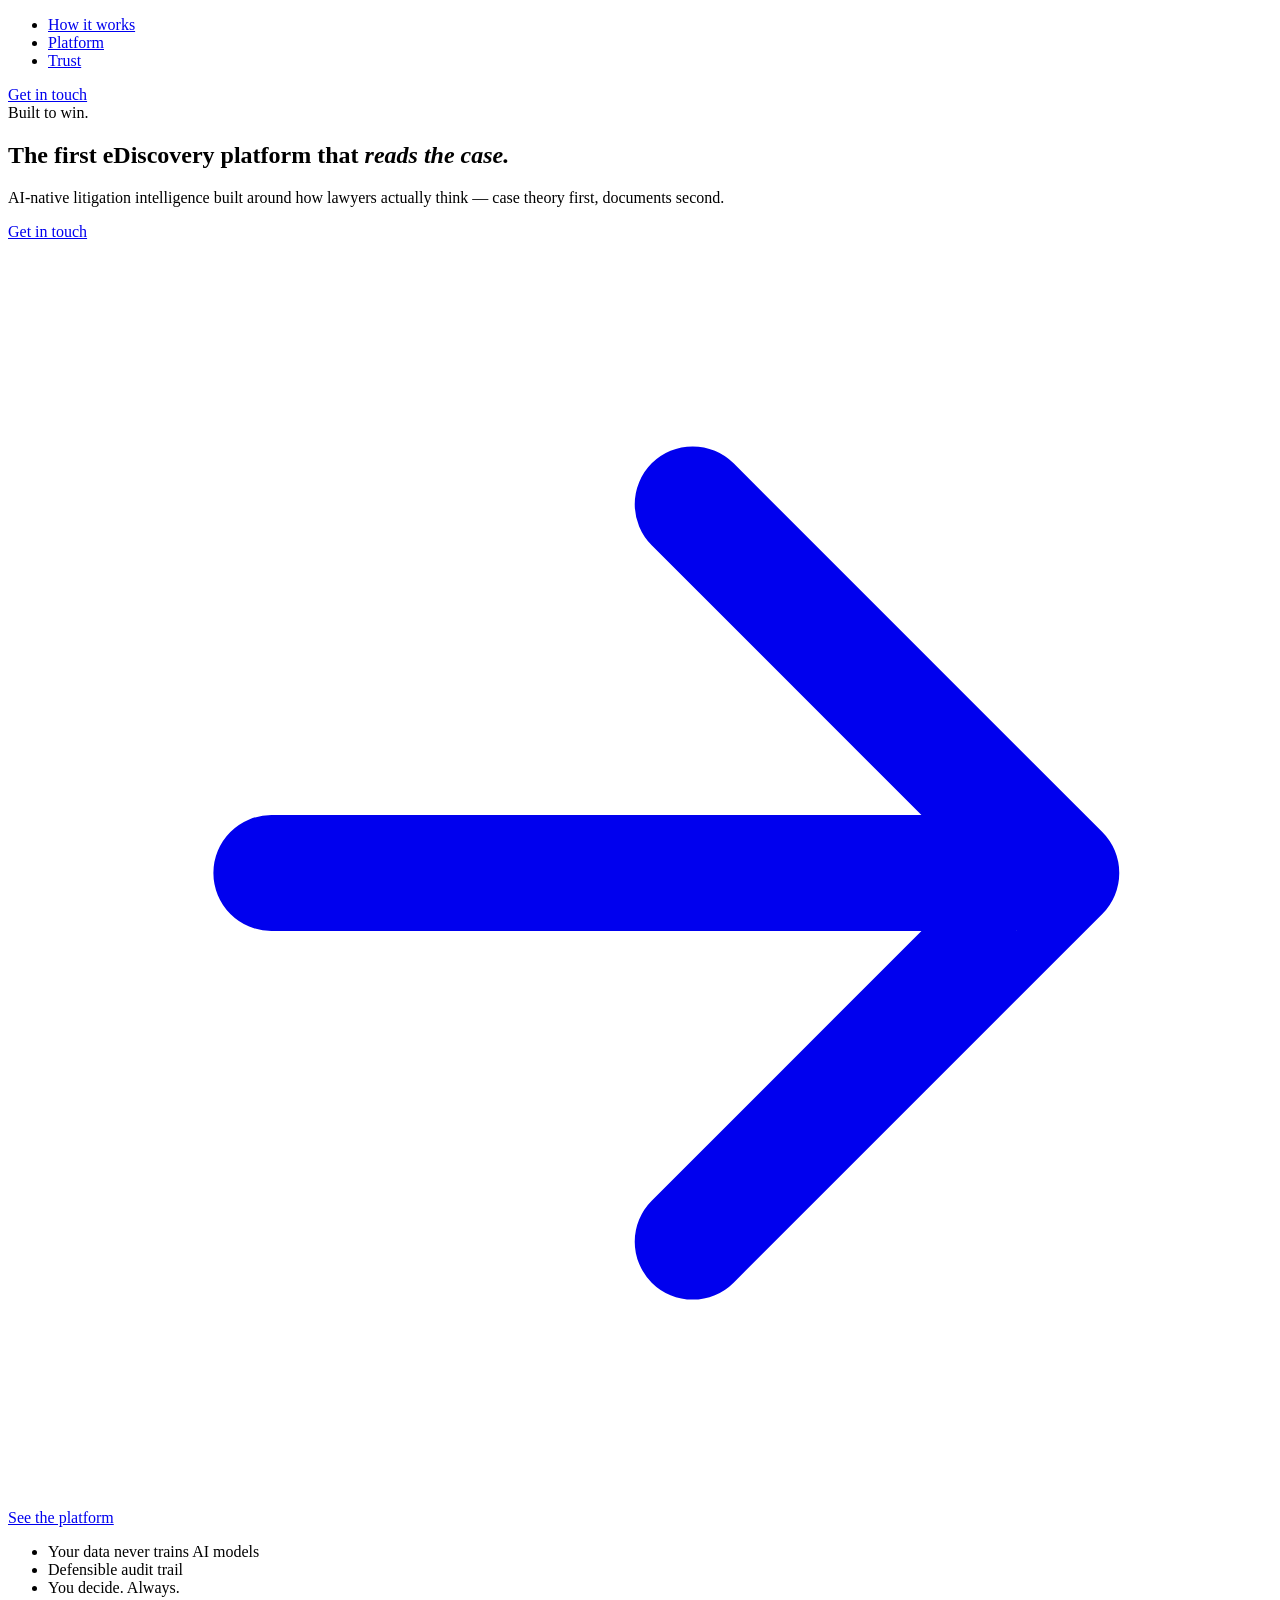
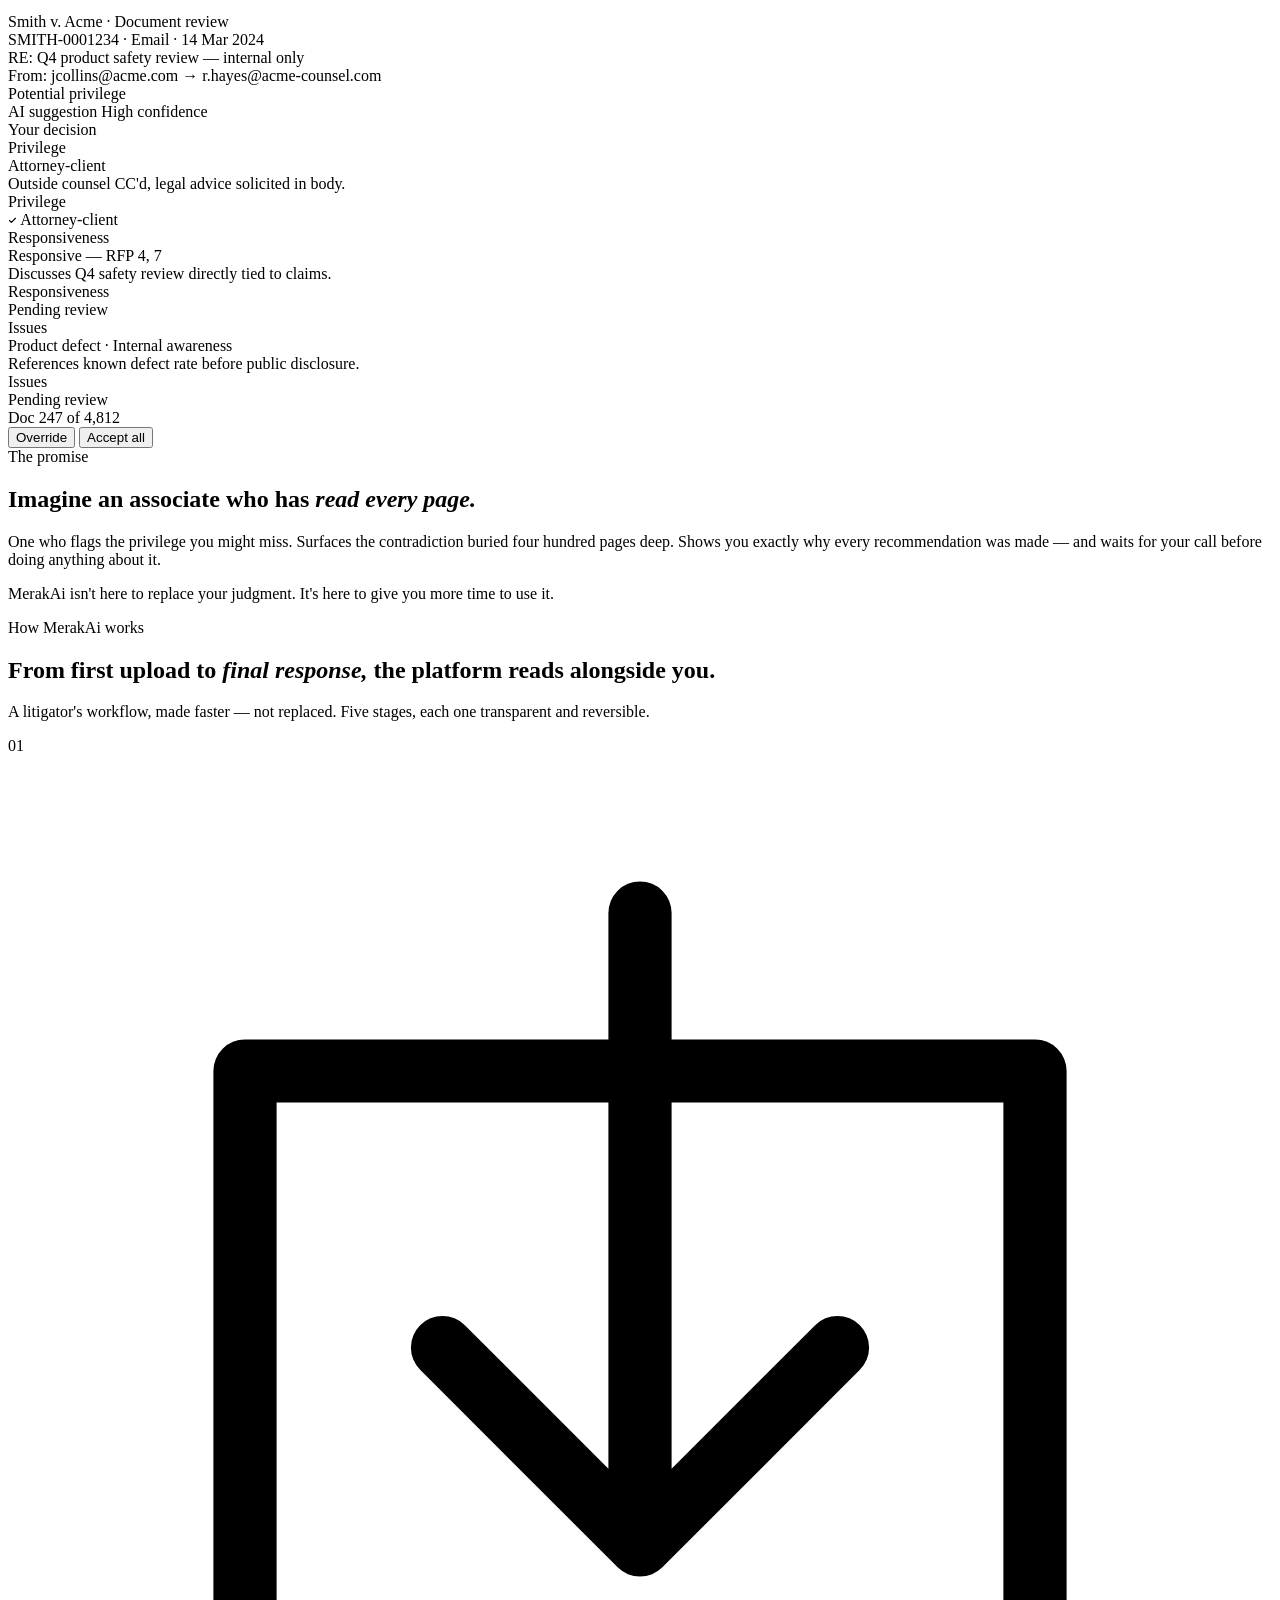
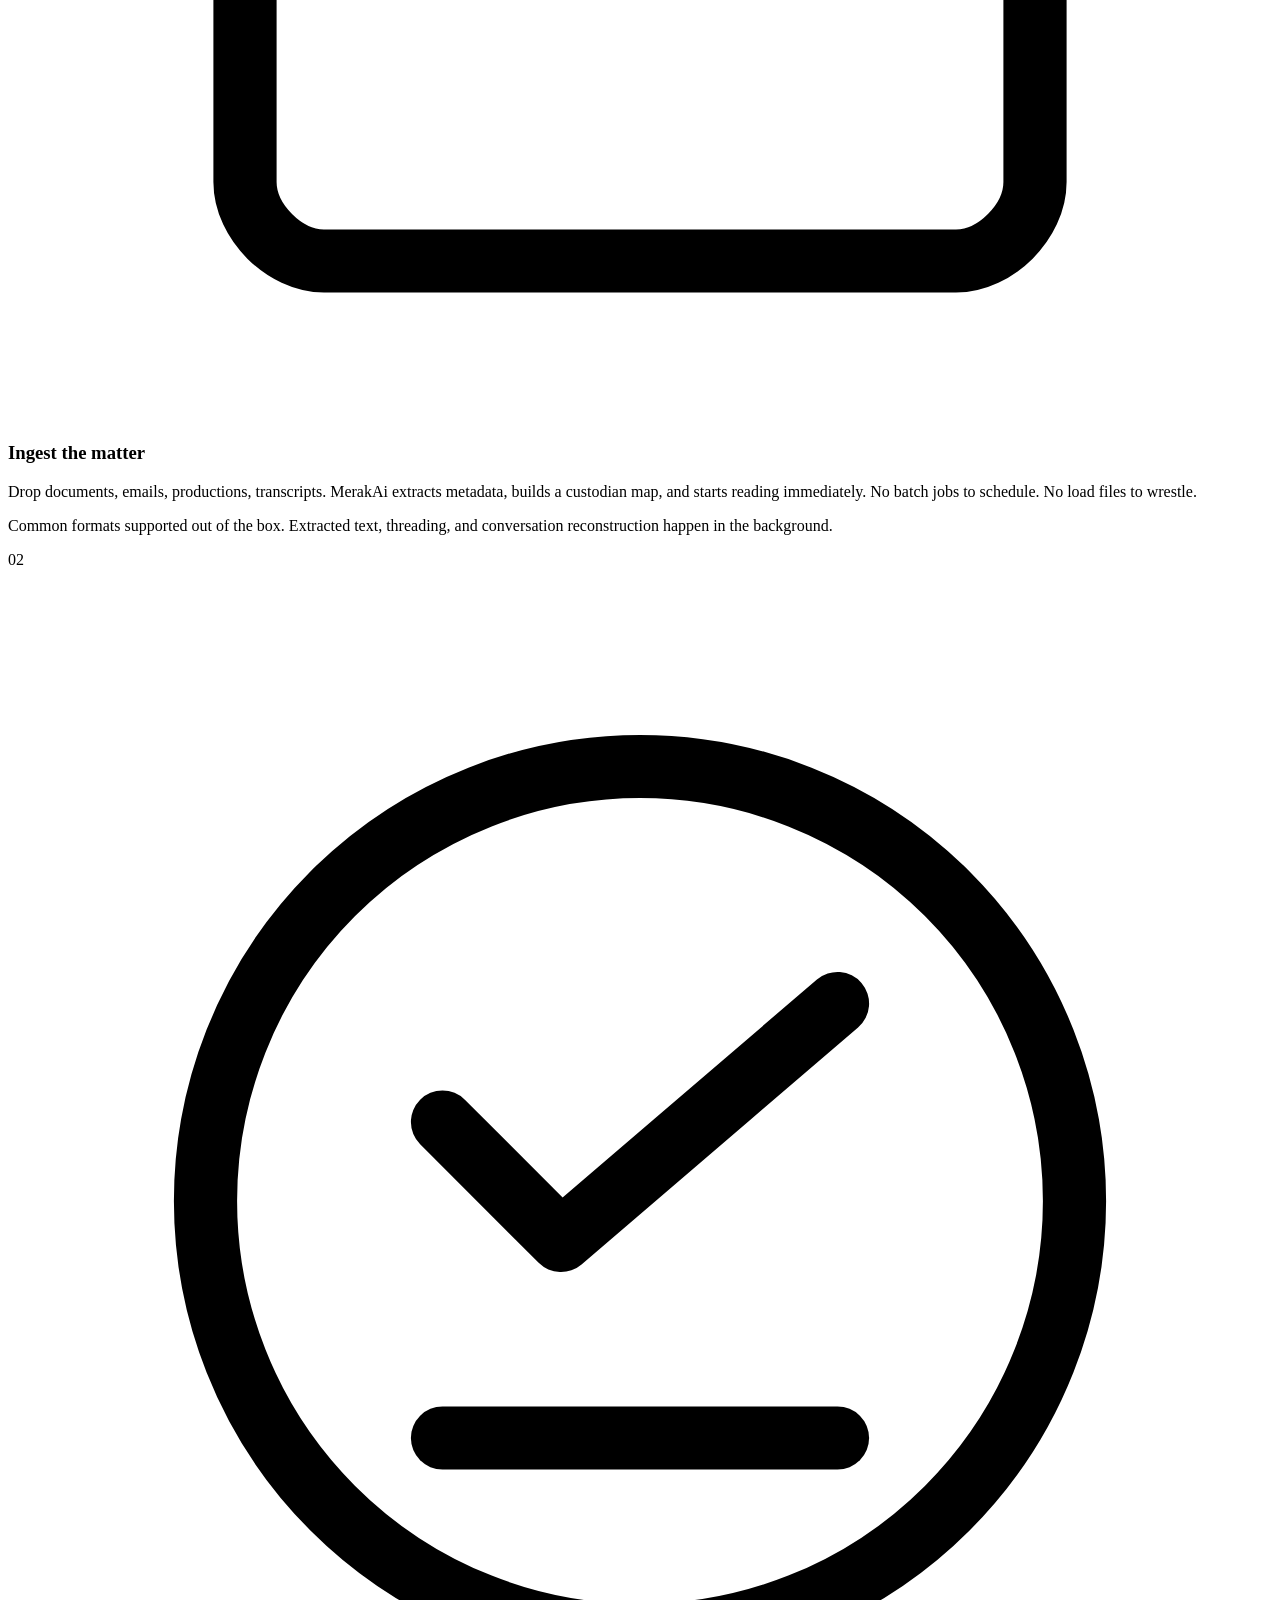
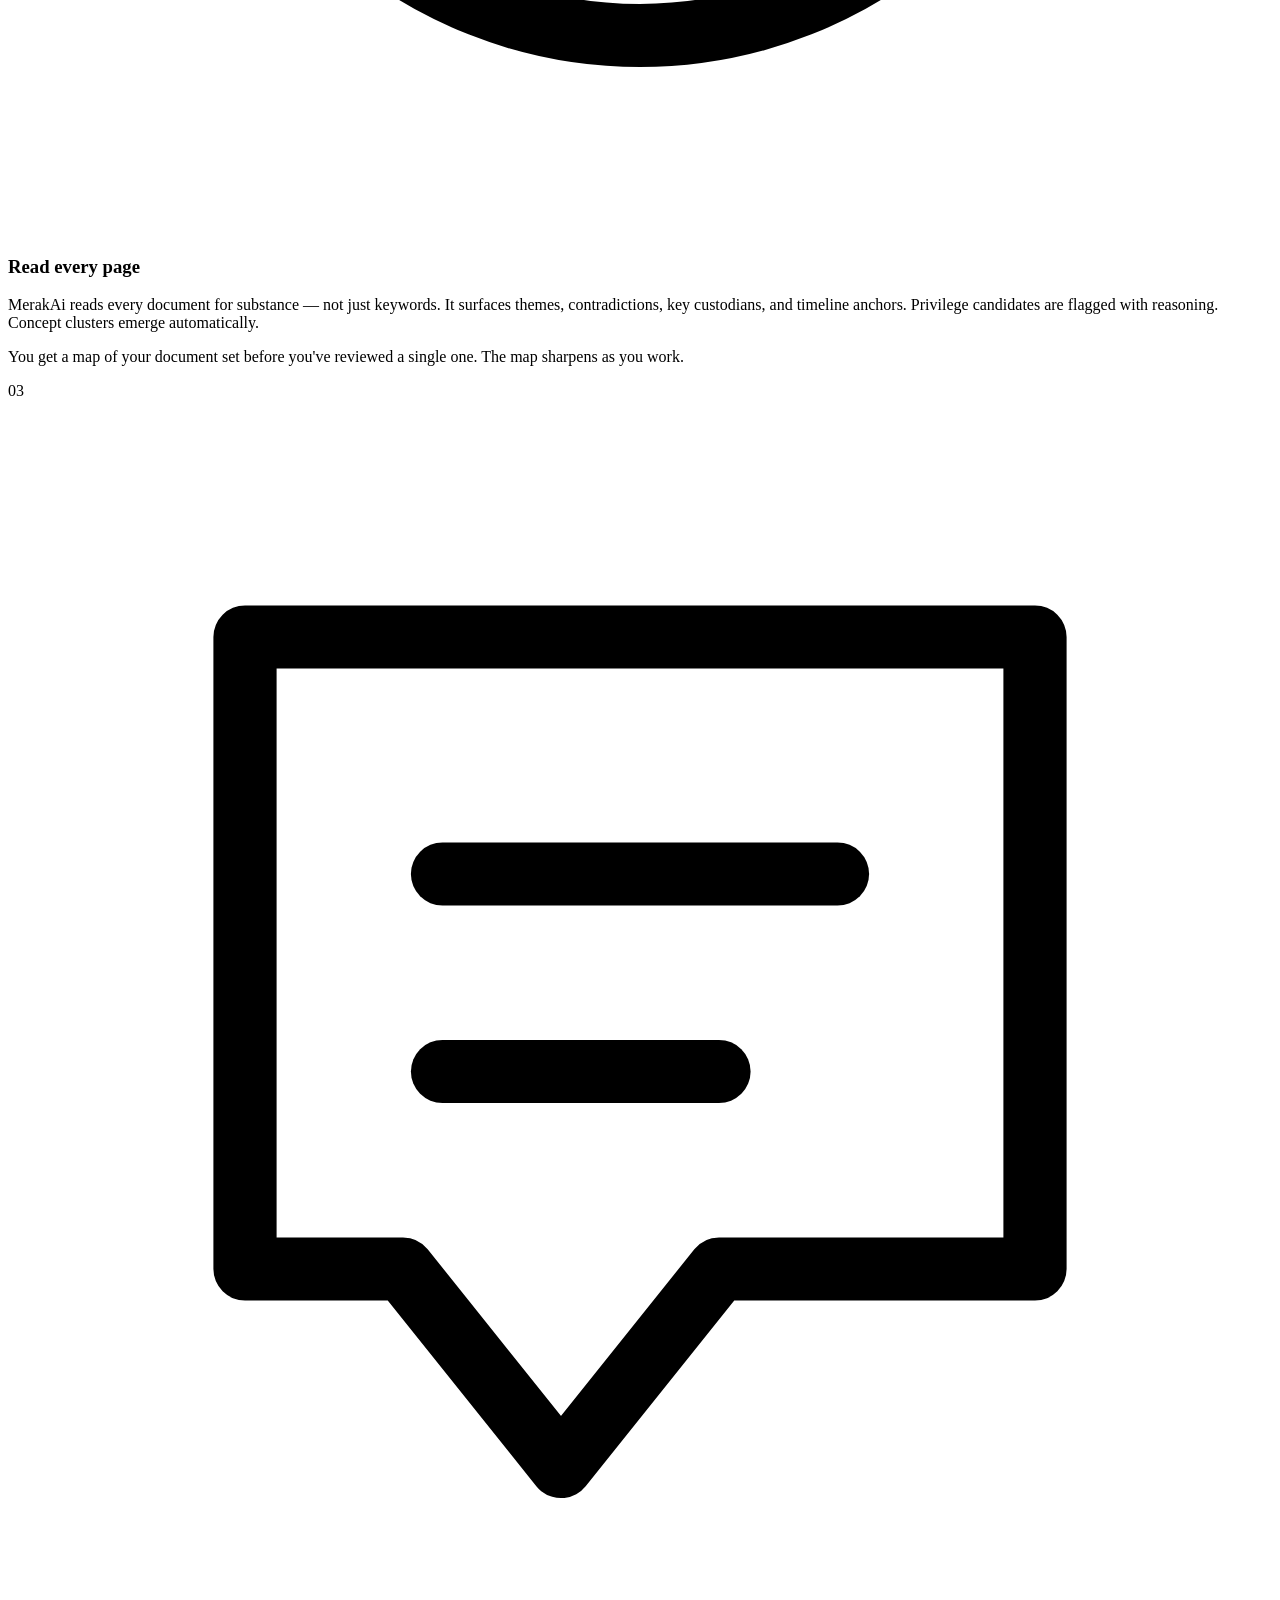
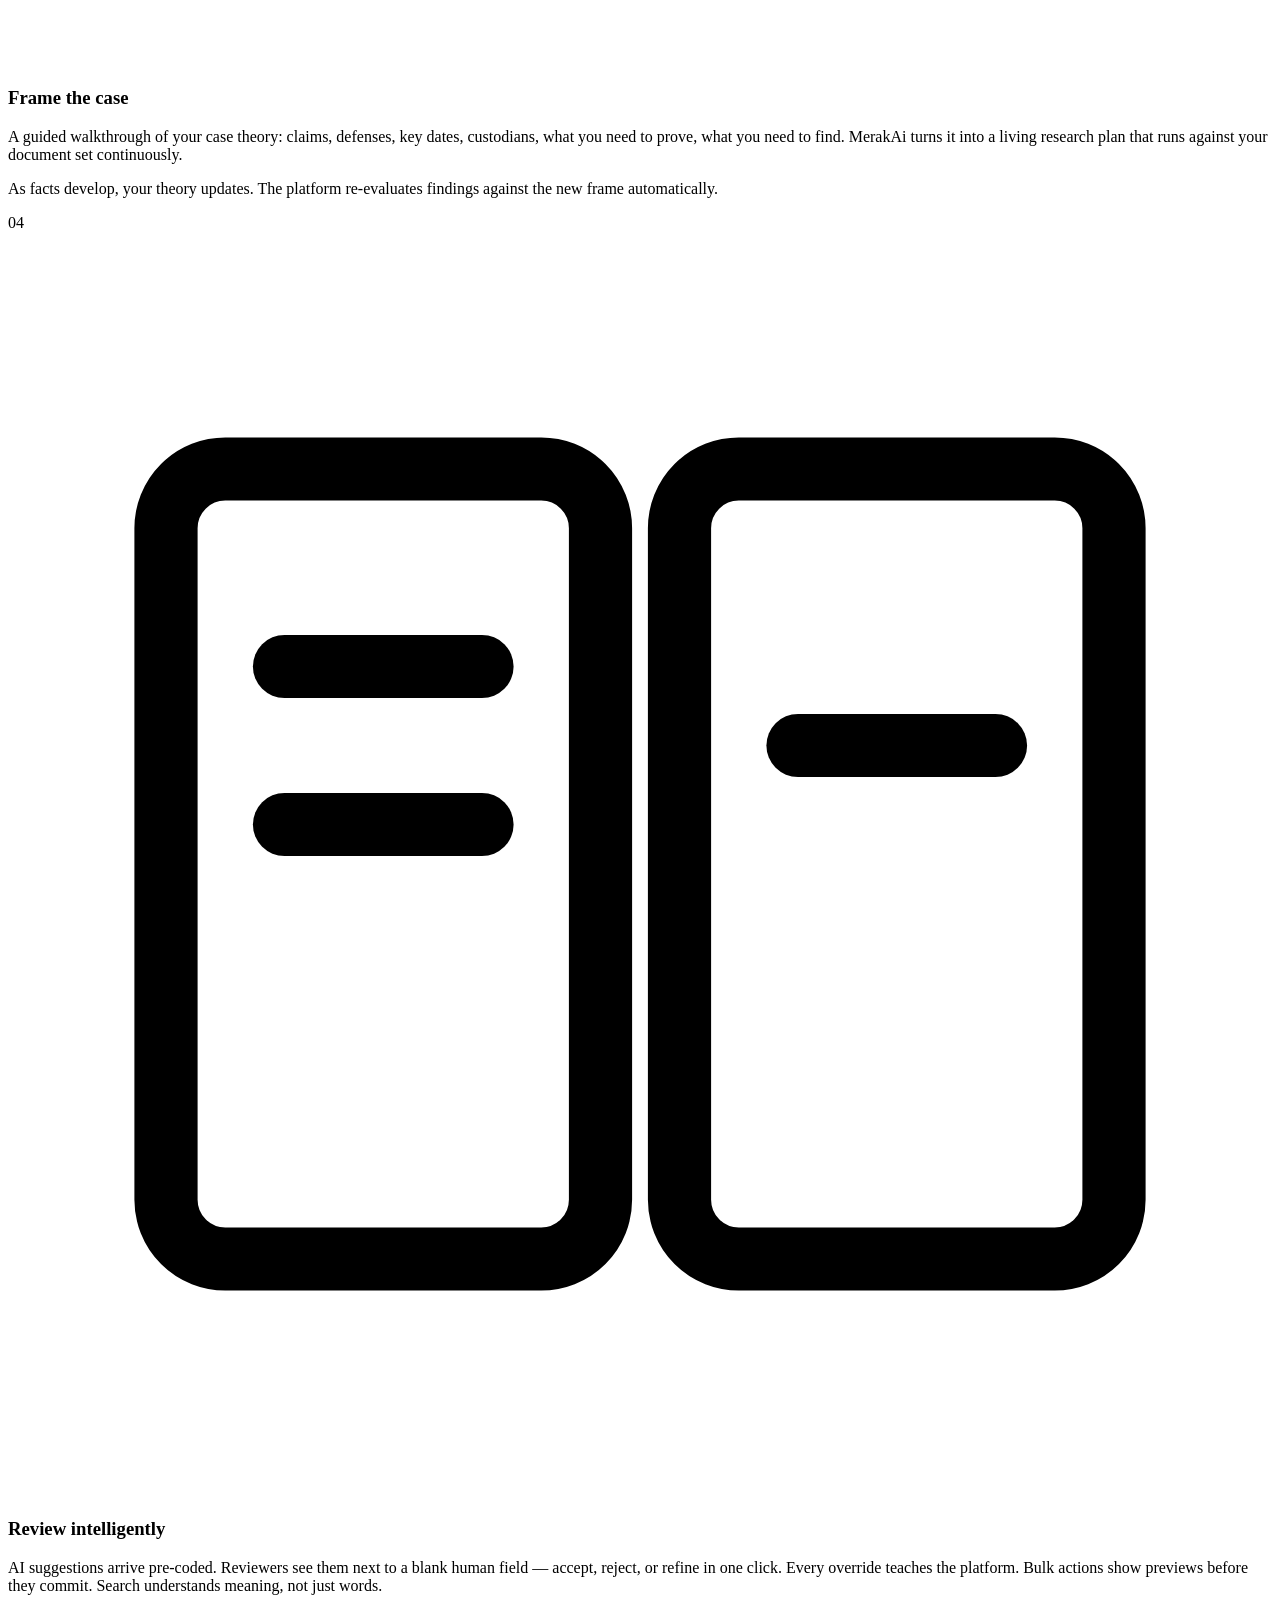
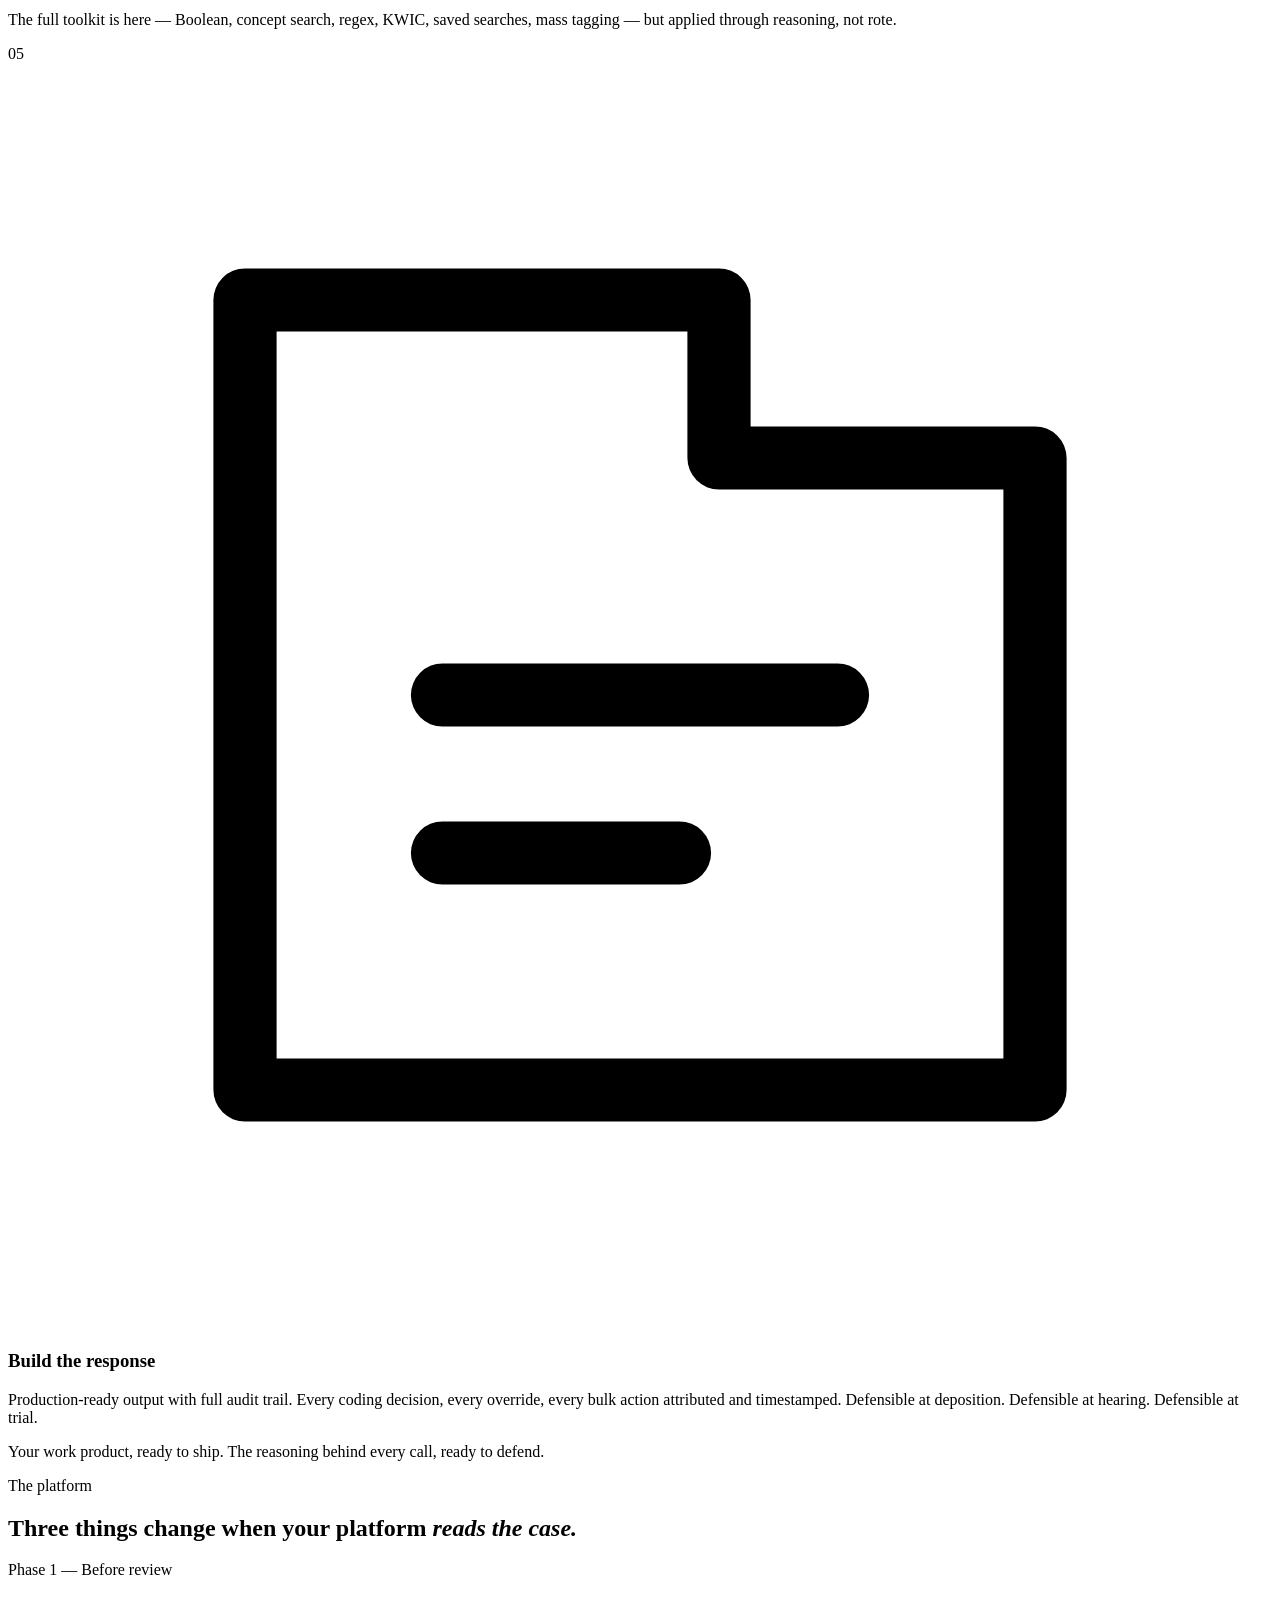
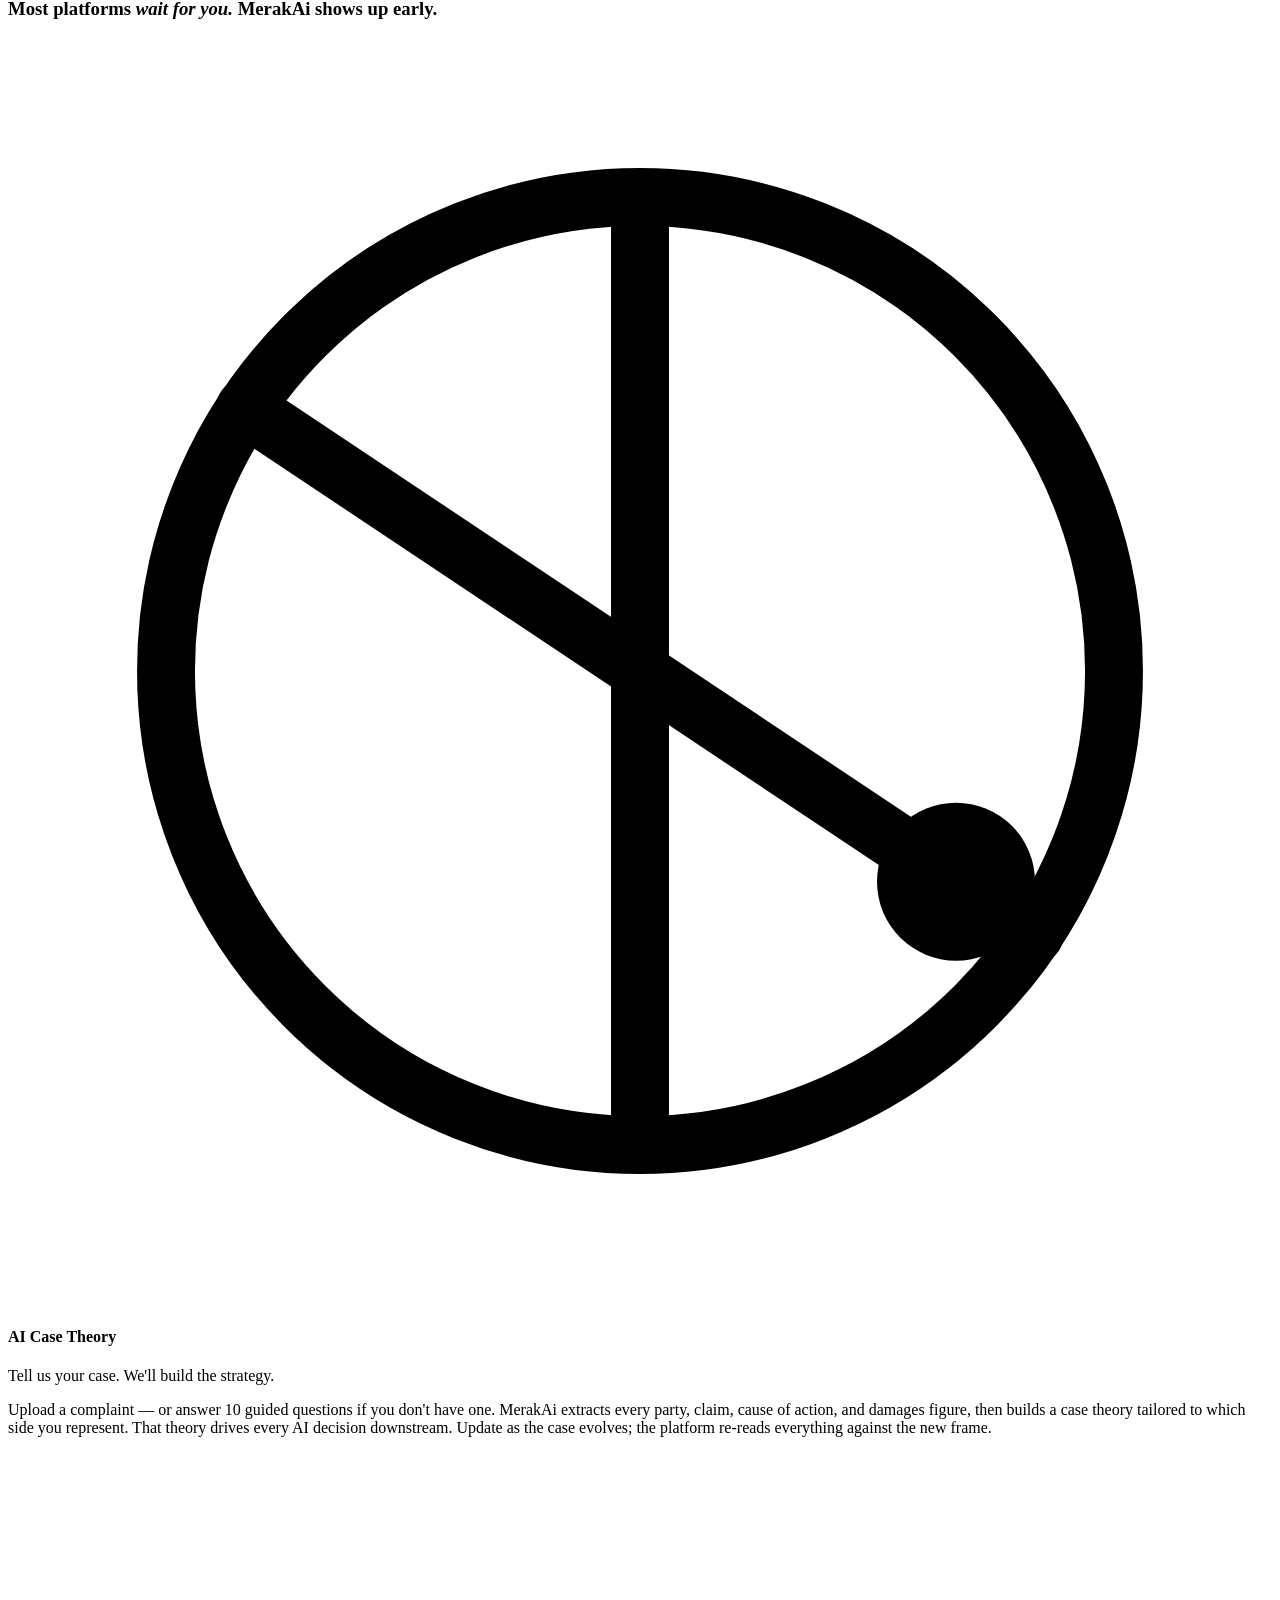
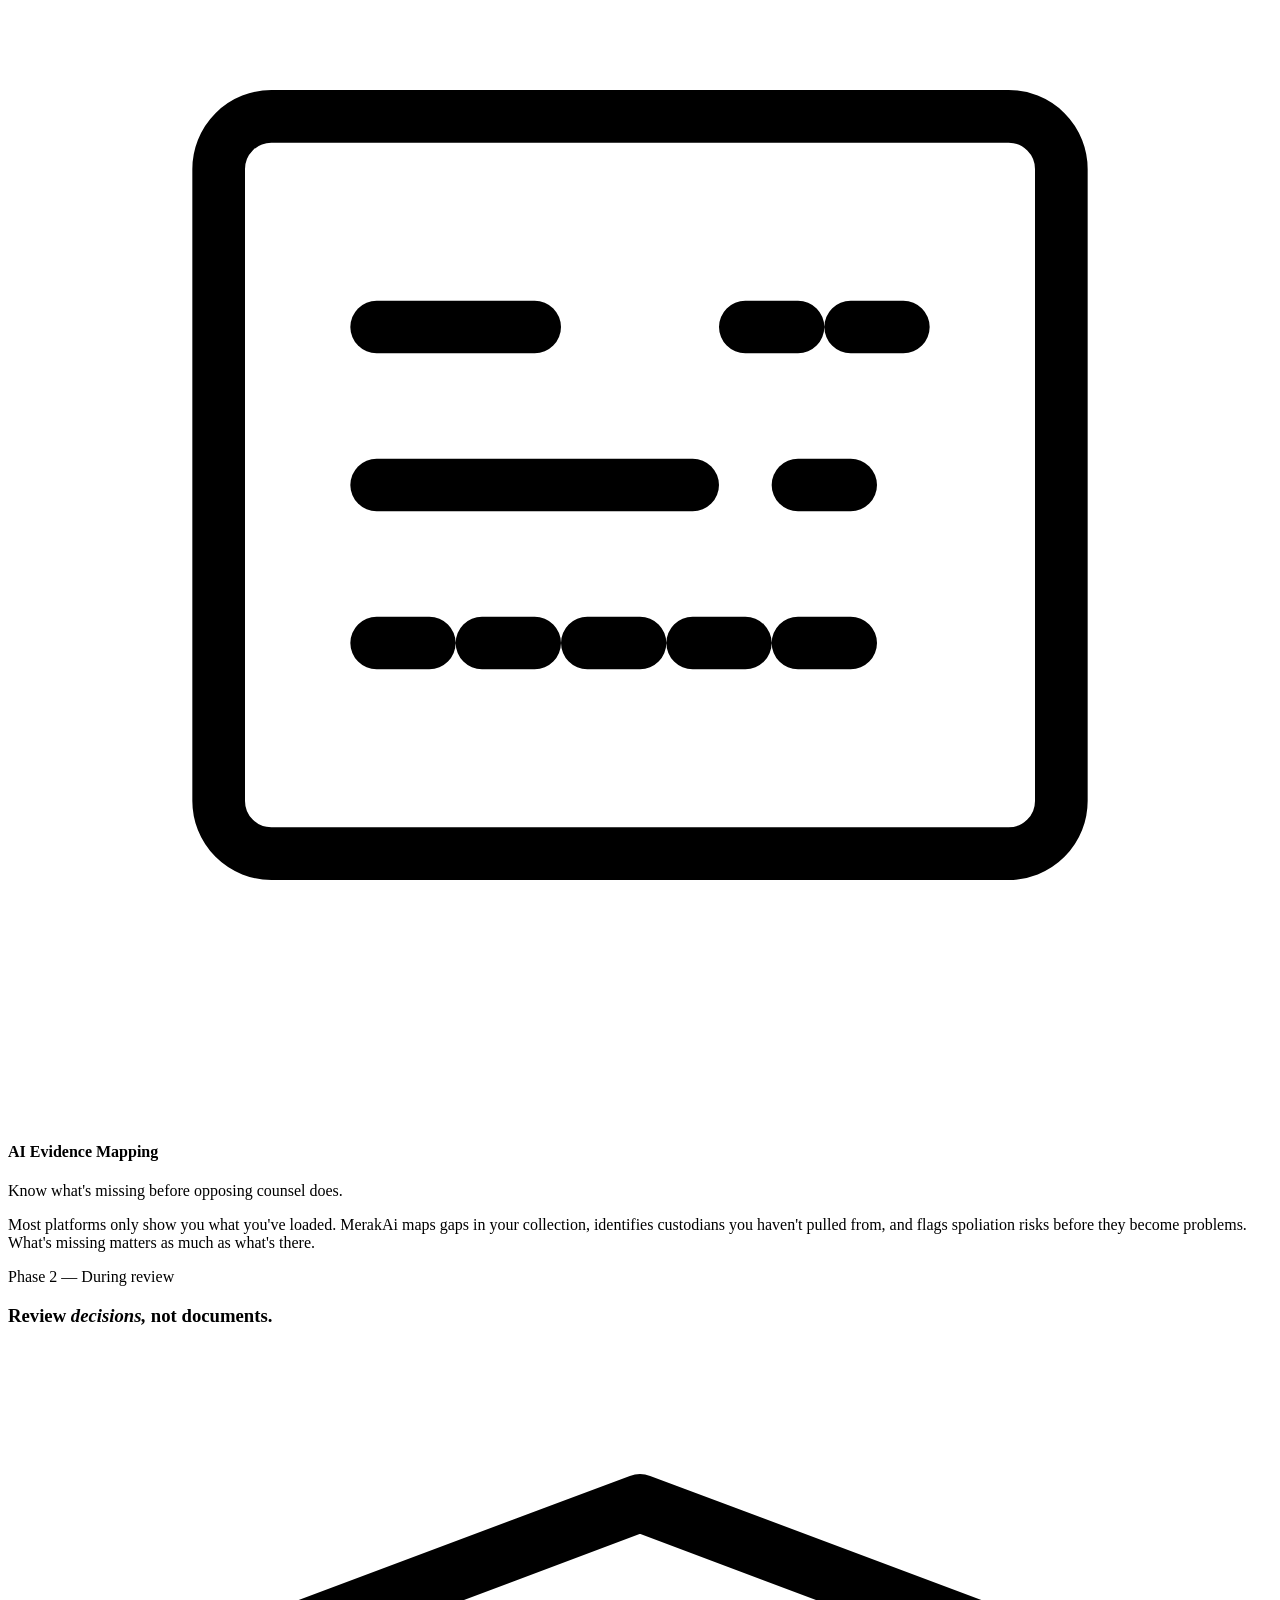
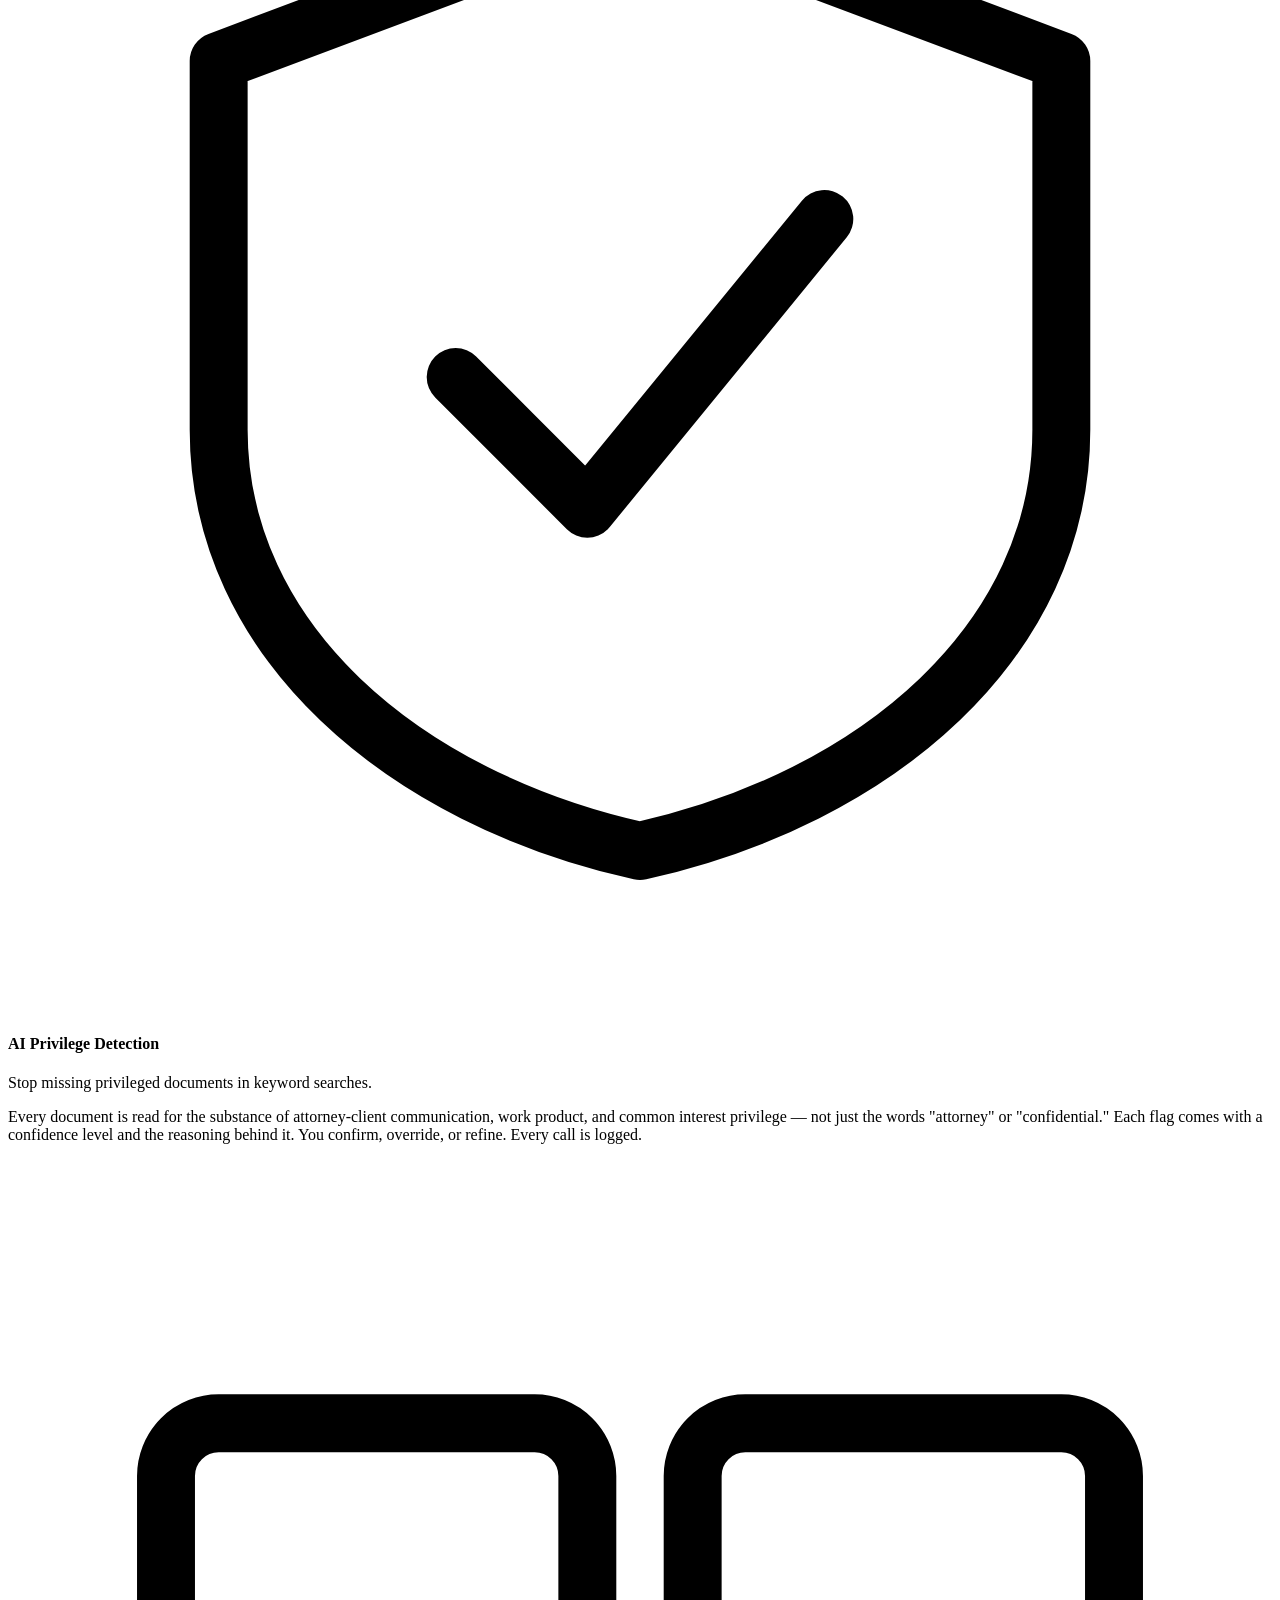
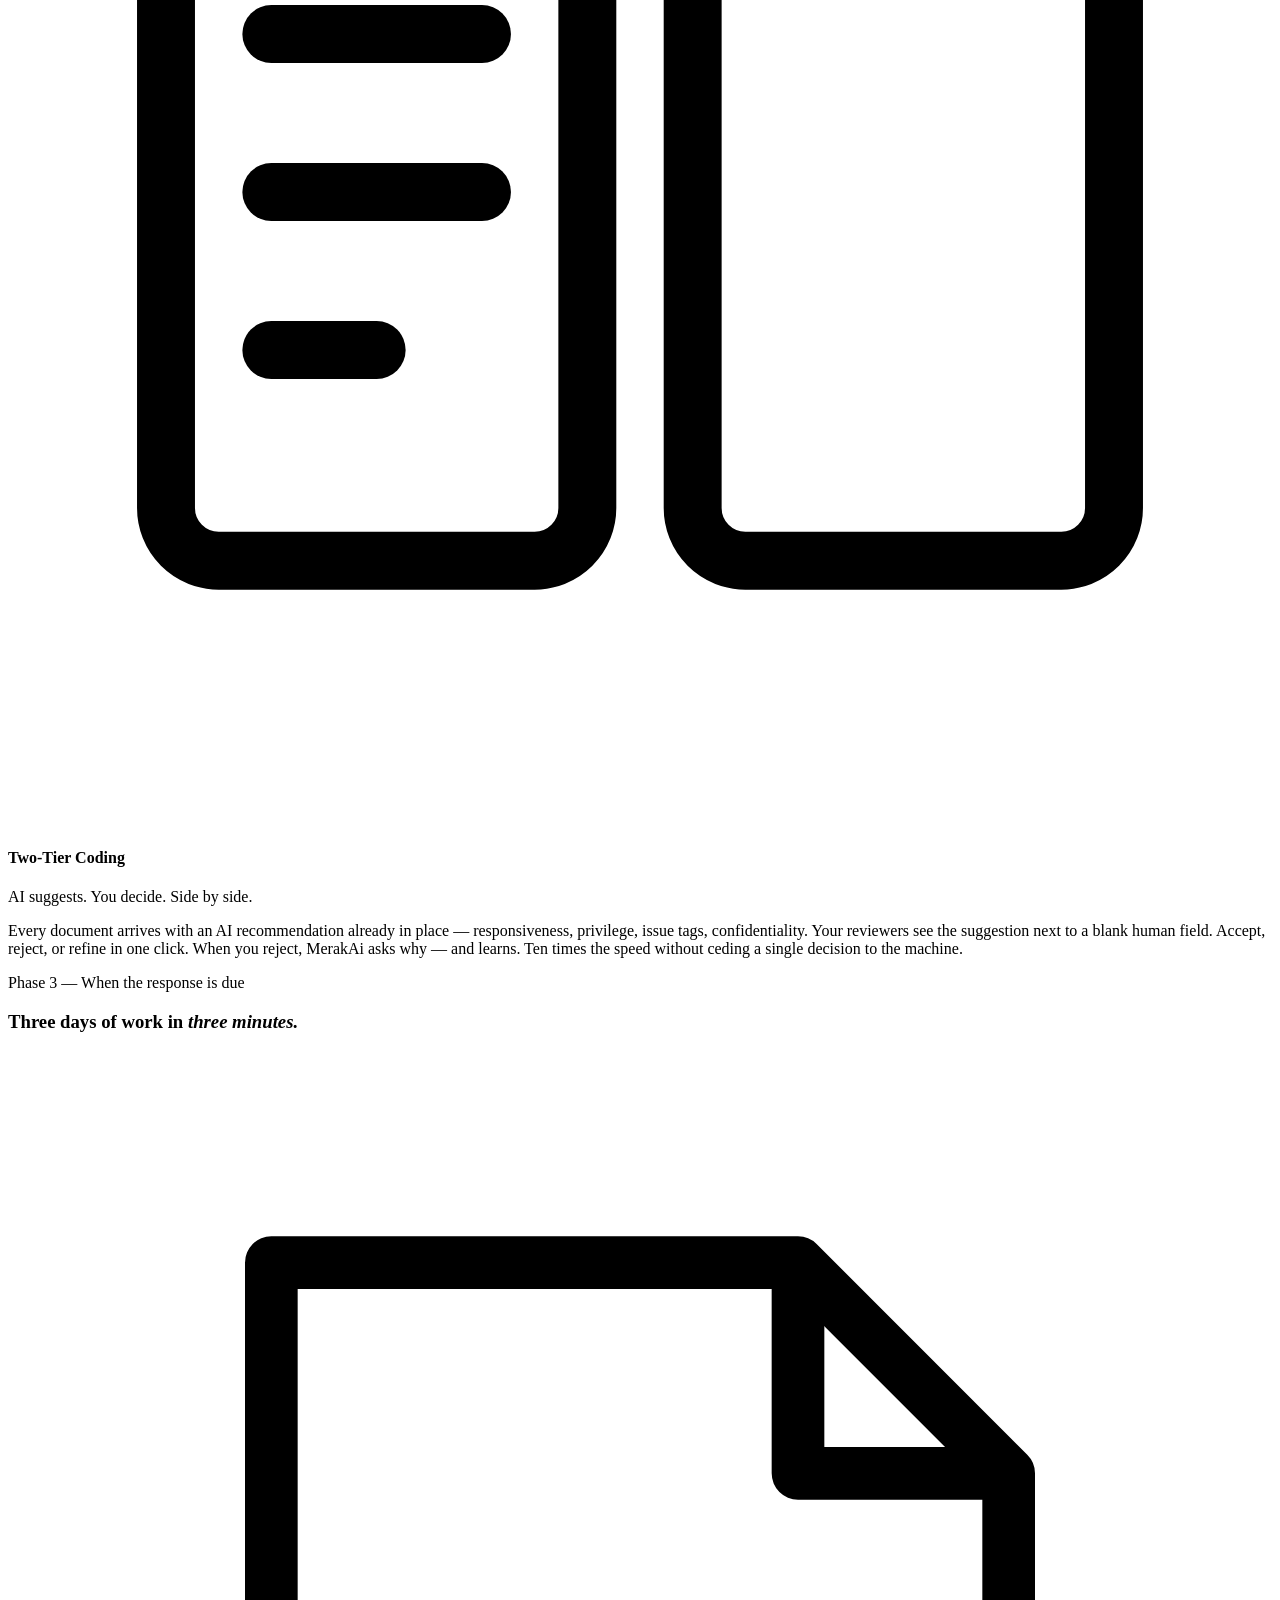
==== commit 2f9d0424: "Add hero trust strip; sharpen Your data Your control principle; update form microcopy" ====
--- a/public/index.html
+++ b/public/index.html
@@ -35,7 +35,6 @@
       <ul class="nav-links">
         <li><a href="#how">How it works</a></li>
         <li><a href="#pillars">Platform</a></li>
-        <li><a href="#what-changes">Why MerakAi</a></li>
         <li><a href="#principles">Trust</a></li>
       </ul>
       <div class="nav-cta">
@@ -76,6 +75,12 @@
               See the platform
             </a>
           </div>
+
+          <ul class="trust-strip" aria-label="Trust commitments">
+            <li>Your data never trains AI models</li>
+            <li>Defensible audit trail</li>
+            <li>You decide. Always.</li>
+          </ul>
         </div>
 
         <!-- Product mockup -->
@@ -301,63 +306,137 @@
       </div>
     </section>
 
-    <!-- ==================== SECTION 3: THE THREE PILLARS ==================== -->
-    <section id="pillars" class="section section-pillars">
+    <!-- ==================== SECTION: THE PLATFORM (3 phases, 6 capabilities) ==================== -->
+    <section id="pillars" class="section section-platform">
       <div class="container">
         <div class="section-header-grid">
           <div class="section-eyebrow">The platform</div>
           <h2 class="section-headline">
-            Three capabilities, <em>built from the ground up</em> for litigation.
+            Three things change when your platform <em>reads the case.</em>
           </h2>
         </div>
 
-        <div class="pillars-grid">
-
-          <!-- PILLAR 1: AI Privilege Detection -->
-          <div class="pillar">
-            <div class="pillar-num">01</div>
-            <div class="pillar-icon" aria-hidden="true">
-              <svg viewBox="0 0 48 48" fill="none">
-                <path d="M24 6 L40 12 L40 26 C40 34 33 40 24 42 C15 40 8 34 8 26 L8 12 Z" stroke="currentColor" stroke-width="2.2" stroke-linejoin="round"/>
-                <path d="M17 24 L22 29 L31 18" stroke="currentColor" stroke-width="2.2" stroke-linecap="round" stroke-linejoin="round"/>
-              </svg>
-            </div>
-            <h3 class="pillar-title">AI Privilege Detection</h3>
-            <p class="pillar-tagline">Stop missing privileged documents in keyword searches.</p>
-            <p class="pillar-body">MerakAi reads every document for the substance of attorney-client communication, work product, and common interest privilege — not just the words "attorney" or "confidential." It flags potential privilege with a confidence level and the reasoning behind it. You confirm, override, or refine. Every call is logged.</p>
-          </div>
-
-          <!-- PILLAR 2: Two-Tier Coding -->
-          <div class="pillar pillar-featured">
-            <div class="pillar-num">02</div>
-            <div class="pillar-icon" aria-hidden="true">
-              <svg viewBox="0 0 48 48" fill="none">
-                <rect x="6" y="10" width="16" height="28" rx="2" stroke="currentColor" stroke-width="2.2"/>
-                <rect x="26" y="10" width="16" height="28" rx="2" stroke="currentColor" stroke-width="2.2"/>
-                <line x1="10" y1="18" x2="18" y2="18" stroke="currentColor" stroke-width="2.2" stroke-linecap="round"/>
-                <line x1="10" y1="24" x2="18" y2="24" stroke="currentColor" stroke-width="2.2" stroke-linecap="round"/>
-                <line x1="10" y1="30" x2="14" y2="30" stroke="currentColor" stroke-width="2.2" stroke-linecap="round"/>
-              </svg>
-            </div>
-            <h3 class="pillar-title">Two-Tier Coding</h3>
-            <p class="pillar-tagline">AI suggests. You decide. Side by side.</p>
-            <p class="pillar-body">Every document arrives with an AI recommendation already in place — responsiveness, privilege, issue tags, confidentiality. Your reviewers see the suggestion next to a blank human field. Accept, reject, or refine in one click. When you reject, MerakAi asks why — and learns. Ten times the speed without ceding a single decision to the machine.</p>
-          </div>
-
-          <!-- PILLAR 3: Strategy Builder -->
-          <div class="pillar">
-            <div class="pillar-num">03</div>
-            <div class="pillar-icon" aria-hidden="true">
-              <svg viewBox="0 0 48 48" fill="none">
-                <circle cx="24" cy="24" r="18" stroke="currentColor" stroke-width="2.2"/>
-                <line x1="24" y1="6" x2="24" y2="42" stroke="currentColor" stroke-width="2.2"/>
-                <path d="M9 14 L39 34" stroke="currentColor" stroke-width="2.2" stroke-linecap="round"/>
-                <circle cx="36" cy="32" r="3" fill="currentColor"/>
-              </svg>
-            </div>
-            <h3 class="pillar-title">Case Theory</h3>
-            <p class="pillar-tagline">Tell us your case. We'll surface what wins it.</p>
-            <p class="pillar-body">Walk through a guided case-theory questionnaire — claims, defenses, key dates, custodians, what you need to prove and what you need to find. MerakAi turns it into a living research plan and runs it across your document set continuously. Strong evidence rises. Weak spots get flagged. You see your case the way opposing counsel will.</p>
+        <div class="phases">
+
+          <!-- PHASE 1 — BEFORE REVIEW -->
+          <div class="phase">
+            <div class="phase-header">
+              <div class="phase-meta">
+                <span class="phase-eyebrow">Phase 1 — Before review</span>
+                <h3 class="phase-pitch">Most platforms <em>wait for you.</em> MerakAi shows up early.</h3>
+              </div>
+            </div>
+
+            <div class="capability-pair">
+              <div class="capability">
+                <div class="capability-icon" aria-hidden="true">
+                  <svg viewBox="0 0 48 48" fill="none">
+                    <circle cx="24" cy="24" r="18" stroke="currentColor" stroke-width="2.2"/>
+                    <line x1="24" y1="6" x2="24" y2="42" stroke="currentColor" stroke-width="2.2"/>
+                    <path d="M9 14 L39 34" stroke="currentColor" stroke-width="2.2" stroke-linecap="round"/>
+                    <circle cx="36" cy="32" r="3" fill="currentColor"/>
+                  </svg>
+                </div>
+                <h4 class="capability-title">AI Case Theory</h4>
+                <p class="capability-tagline">Tell us your case. We'll build the strategy.</p>
+                <p class="capability-body">Upload a complaint — or answer 10 guided questions if you don't have one. MerakAi extracts every party, claim, cause of action, and damages figure, then builds a case theory tailored to which side you represent. That theory drives every AI decision downstream. Update as the case evolves; the platform re-reads everything against the new frame.</p>
+              </div>
+
+              <div class="capability">
+                <div class="capability-icon" aria-hidden="true">
+                  <svg viewBox="0 0 48 48" fill="none">
+                    <rect x="8" y="10" width="32" height="28" rx="2" stroke="currentColor" stroke-width="2"/>
+                    <line x1="14" y1="18" x2="20" y2="18" stroke="currentColor" stroke-width="2" stroke-linecap="round"/>
+                    <line x1="14" y1="24" x2="26" y2="24" stroke="currentColor" stroke-width="2" stroke-linecap="round"/>
+                    <line x1="28" y1="18" x2="34" y2="18" stroke="currentColor" stroke-width="2" stroke-linecap="round" stroke-dasharray="2 2"/>
+                    <line x1="30" y1="24" x2="34" y2="24" stroke="currentColor" stroke-width="2" stroke-linecap="round" stroke-dasharray="2 2"/>
+                    <line x1="14" y1="30" x2="34" y2="30" stroke="currentColor" stroke-width="2" stroke-linecap="round" stroke-dasharray="2 2"/>
+                  </svg>
+                </div>
+                <h4 class="capability-title">AI Evidence Mapping</h4>
+                <p class="capability-tagline">Know what's missing before opposing counsel does.</p>
+                <p class="capability-body">Most platforms only show you what you've loaded. MerakAi maps gaps in your collection, identifies custodians you haven't pulled from, and flags spoliation risks before they become problems. What's missing matters as much as what's there.</p>
+              </div>
+            </div>
+          </div>
+
+          <!-- PHASE 2 — DURING REVIEW -->
+          <div class="phase">
+            <div class="phase-header">
+              <div class="phase-meta">
+                <span class="phase-eyebrow">Phase 2 — During review</span>
+                <h3 class="phase-pitch">Review <em>decisions,</em> not documents.</h3>
+              </div>
+            </div>
+
+            <div class="capability-pair">
+              <div class="capability">
+                <div class="capability-icon" aria-hidden="true">
+                  <svg viewBox="0 0 48 48" fill="none">
+                    <path d="M24 6 L40 12 L40 26 C40 34 33 40 24 42 C15 40 8 34 8 26 L8 12 Z" stroke="currentColor" stroke-width="2.2" stroke-linejoin="round"/>
+                    <path d="M17 24 L22 29 L31 18" stroke="currentColor" stroke-width="2.2" stroke-linecap="round" stroke-linejoin="round"/>
+                  </svg>
+                </div>
+                <h4 class="capability-title">AI Privilege Detection</h4>
+                <p class="capability-tagline">Stop missing privileged documents in keyword searches.</p>
+                <p class="capability-body">Every document is read for the substance of attorney-client communication, work product, and common interest privilege — not just the words "attorney" or "confidential." Each flag comes with a confidence level and the reasoning behind it. You confirm, override, or refine. Every call is logged.</p>
+              </div>
+
+              <div class="capability">
+                <div class="capability-icon" aria-hidden="true">
+                  <svg viewBox="0 0 48 48" fill="none">
+                    <rect x="6" y="10" width="16" height="28" rx="2" stroke="currentColor" stroke-width="2.2"/>
+                    <rect x="26" y="10" width="16" height="28" rx="2" stroke="currentColor" stroke-width="2.2"/>
+                    <line x1="10" y1="18" x2="18" y2="18" stroke="currentColor" stroke-width="2.2" stroke-linecap="round"/>
+                    <line x1="10" y1="24" x2="18" y2="24" stroke="currentColor" stroke-width="2.2" stroke-linecap="round"/>
+                    <line x1="10" y1="30" x2="14" y2="30" stroke="currentColor" stroke-width="2.2" stroke-linecap="round"/>
+                  </svg>
+                </div>
+                <h4 class="capability-title">Two-Tier Coding</h4>
+                <p class="capability-tagline">AI suggests. You decide. Side by side.</p>
+                <p class="capability-body">Every document arrives with an AI recommendation already in place — responsiveness, privilege, issue tags, confidentiality. Your reviewers see the suggestion next to a blank human field. Accept, reject, or refine in one click. When you reject, MerakAi asks why — and learns. Ten times the speed without ceding a single decision to the machine.</p>
+              </div>
+            </div>
+          </div>
+
+          <!-- PHASE 3 — AFTER REVIEW -->
+          <div class="phase">
+            <div class="phase-header">
+              <div class="phase-meta">
+                <span class="phase-eyebrow">Phase 3 — When the response is due</span>
+                <h3 class="phase-pitch">Three days of work in <em>three minutes.</em></h3>
+              </div>
+            </div>
+
+            <div class="capability-pair">
+              <div class="capability">
+                <div class="capability-icon" aria-hidden="true">
+                  <svg viewBox="0 0 48 48" fill="none">
+                    <path d="M10 8 L30 8 L38 16 L38 38 C38 39 37 40 36 40 L12 40 C11 40 10 39 10 38 Z" stroke="currentColor" stroke-width="2" stroke-linejoin="round"/>
+                    <path d="M30 8 L30 16 L38 16" stroke="currentColor" stroke-width="2" stroke-linejoin="round"/>
+                    <line x1="16" y1="24" x2="32" y2="24" stroke="currentColor" stroke-width="2" stroke-linecap="round"/>
+                    <line x1="16" y1="30" x2="28" y2="30" stroke="currentColor" stroke-width="2" stroke-linecap="round"/>
+                  </svg>
+                </div>
+                <h4 class="capability-title">AI Response Drafting</h4>
+                <p class="capability-tagline">Paste their requests. We draft the responses.</p>
+                <p class="capability-body">Paste opposing counsel's RFPs. MerakAi parses every request, drafts responses with appropriate legal objections, links the responsive documents to each one, and generates a filing-ready response. The single biggest time-sink in document discovery, collapsed.</p>
+              </div>
+
+              <div class="capability">
+                <div class="capability-icon" aria-hidden="true">
+                  <svg viewBox="0 0 48 48" fill="none">
+                    <path d="M24 6 C14 6 6 13 6 22 C6 26 8 30 11 33 L9 41 L17 38 C19 39 21 39 24 39 C34 39 42 32 42 22 C42 13 34 6 24 6 Z" stroke="currentColor" stroke-width="2" stroke-linejoin="round"/>
+                    <circle cx="17" cy="22" r="1.6" fill="currentColor"/>
+                    <circle cx="24" cy="22" r="1.6" fill="currentColor"/>
+                    <circle cx="31" cy="22" r="1.6" fill="currentColor"/>
+                  </svg>
+                </div>
+                <h4 class="capability-title">Ask MerakAi</h4>
+                <p class="capability-tagline">Ask any question. Get a real answer.</p>
+                <p class="capability-body">"What custodians have we collected from?" "Show me every document that contradicts their answer to RFP 7." Plain-English questions, real answers — not keyword hits. The platform knows your case because it's been reading it the whole time.</p>
+              </div>
+            </div>
           </div>
 
         </div>
@@ -422,94 +501,7 @@
             </div>
             <div class="principle-content">
               <h3 class="principle-title">Your data. Your control.</h3>
-              <p class="principle-body">AI analysis can be disabled at the matter or document level. Anthropic, our AI partner, never trains models on your data. Period.</p>
-            </div>
-          </div>
-
-        </div>
-      </div>
-    </section>
-
-    <!-- ==================== SECTION 6: WHAT CHANGES ==================== -->
-    <section id="what-changes" class="section section-changes">
-      <div class="container">
-        <div class="section-header-grid">
-          <div class="section-eyebrow">What changes</div>
-          <h2 class="section-headline">
-            What changes when your platform <em>reads the case.</em>
-          </h2>
-          <p class="section-lede">
-            Legacy review platforms hold your documents. MerakAi is different — and the difference shows up in the parts of litigation that matter most.
-          </p>
-        </div>
-
-        <div class="changes-grid">
-
-          <!-- Row 1 -->
-          <div class="change-row">
-            <div class="change-before">
-              <div class="change-label">Legacy platforms</div>
-              <p class="change-text">Documents sit in a repository. You search them with keywords. Hits return without context. The platform doesn't know what your case is about.</p>
-            </div>
-            <div class="change-arrow" aria-hidden="true">
-              <svg viewBox="0 0 32 24" fill="none">
-                <path d="M2 12 L26 12 M20 6 L26 12 L20 18" stroke="currentColor" stroke-width="2" stroke-linecap="round" stroke-linejoin="round"/>
-              </svg>
-            </div>
-            <div class="change-after">
-              <div class="change-label change-label-merakai">With MerakAi</div>
-              <p class="change-text">Every document has been read. Themes, custodians, and contradictions are surfaced before you start. The platform understands what you're trying to prove — and looks for it.</p>
-            </div>
-          </div>
-
-          <!-- Row 2 -->
-          <div class="change-row">
-            <div class="change-before">
-              <div class="change-label">Legacy platforms</div>
-              <p class="change-text">Privilege review is a manual sweep. You hope your reviewers caught it. Misses don't surface until the other side raises them in a clawback motion.</p>
-            </div>
-            <div class="change-arrow" aria-hidden="true">
-              <svg viewBox="0 0 32 24" fill="none">
-                <path d="M2 12 L26 12 M20 6 L26 12 L20 18" stroke="currentColor" stroke-width="2" stroke-linecap="round" stroke-linejoin="round"/>
-              </svg>
-            </div>
-            <div class="change-after">
-              <div class="change-label change-label-merakai">With MerakAi</div>
-              <p class="change-text">Privilege candidates are flagged on every document with confidence levels and reasoning. You confirm, override, or refine. Every decision attributed and logged. Defensible by design.</p>
-            </div>
-          </div>
-
-          <!-- Row 3 -->
-          <div class="change-row">
-            <div class="change-before">
-              <div class="change-label">Legacy platforms</div>
-              <p class="change-text">Strategy lives in your head, in case management software, in a separate brief. The review tool doesn't know about it. Findings don't ladder back to the theory of the case.</p>
-            </div>
-            <div class="change-arrow" aria-hidden="true">
-              <svg viewBox="0 0 32 24" fill="none">
-                <path d="M2 12 L26 12 M20 6 L26 12 L20 18" stroke="currentColor" stroke-width="2" stroke-linecap="round" stroke-linejoin="round"/>
-              </svg>
-            </div>
-            <div class="change-after">
-              <div class="change-label change-label-merakai">With MerakAi</div>
-              <p class="change-text">Your case theory lives in the platform. Every document is read against it. Strong evidence rises. Weak spots get flagged. The strategy and the review are the same activity.</p>
-            </div>
-          </div>
-
-          <!-- Row 4 -->
-          <div class="change-row">
-            <div class="change-before">
-              <div class="change-label">Legacy platforms</div>
-              <p class="change-text">AI features are bolted on years after the platform was built. Coding suggestions live in a separate panel. Confidence is opaque. You either trust the model or you don't.</p>
-            </div>
-            <div class="change-arrow" aria-hidden="true">
-              <svg viewBox="0 0 32 24" fill="none">
-                <path d="M2 12 L26 12 M20 6 L26 12 L20 18" stroke="currentColor" stroke-width="2" stroke-linecap="round" stroke-linejoin="round"/>
-              </svg>
-            </div>
-            <div class="change-after">
-              <div class="change-label change-label-merakai">With MerakAi</div>
-              <p class="change-text">Built from day one as an AI-native platform. Every suggestion comes with confidence and reasoning. Every override teaches the system. You're not trusting a black box — you're working with a partner that shows its work.</p>
+              <p class="principle-body">Disable AI analysis at the matter level or the document level — it's your call, your matter. Whatever you bring to MerakAi is processed under enterprise privacy terms and is never used to train AI models. No exceptions, no fine print.</p>
             </div>
           </div>
 
@@ -544,7 +536,7 @@
           </div>
           <input type="hidden" name="_subject" value="MerakAi — new contact" />
           <input type="text" name="_gotcha" style="display:none" />
-          <p class="form-disclaimer">No spam. We email when there's something real to say.</p>
+          <p class="form-disclaimer">Your email goes to support@merakidiscovery.com. We don't share it, sell it, or add you to a marketing list.</p>
         </form>
 
         <div id="waitlistSuccess" class="waitlist-success" hidden>
@@ -572,6 +564,13 @@
     </div>
   </footer>
 
+  <!-- Back to top floating button -->
+  <button id="backToTop" class="back-to-top" aria-label="Back to top" type="button">
+    <svg viewBox="0 0 24 24" fill="none" stroke="currentColor" stroke-width="2" stroke-linecap="round" stroke-linejoin="round" aria-hidden="true">
+      <polyline points="18 15 12 9 6 15"/>
+    </svg>
+  </button>
+
   <script src="/script.js"></script>
 </body>
 </html>
